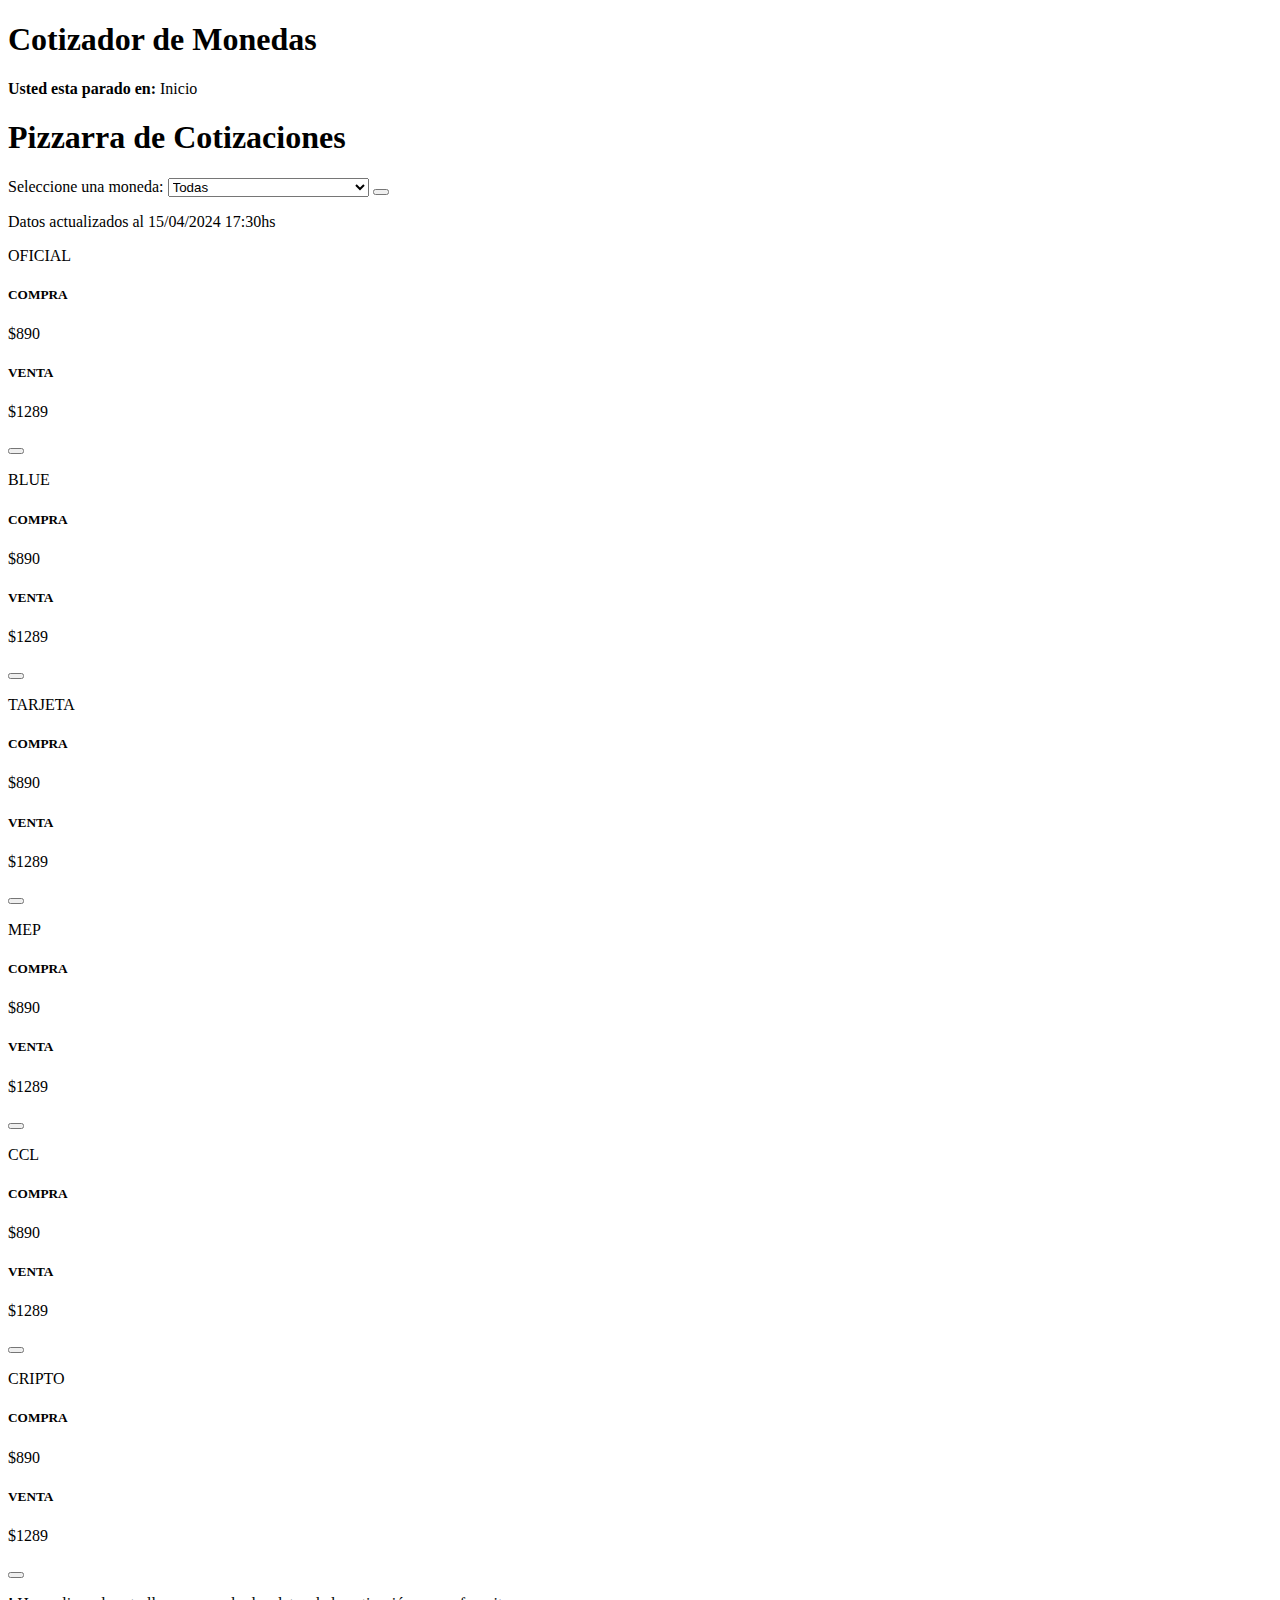
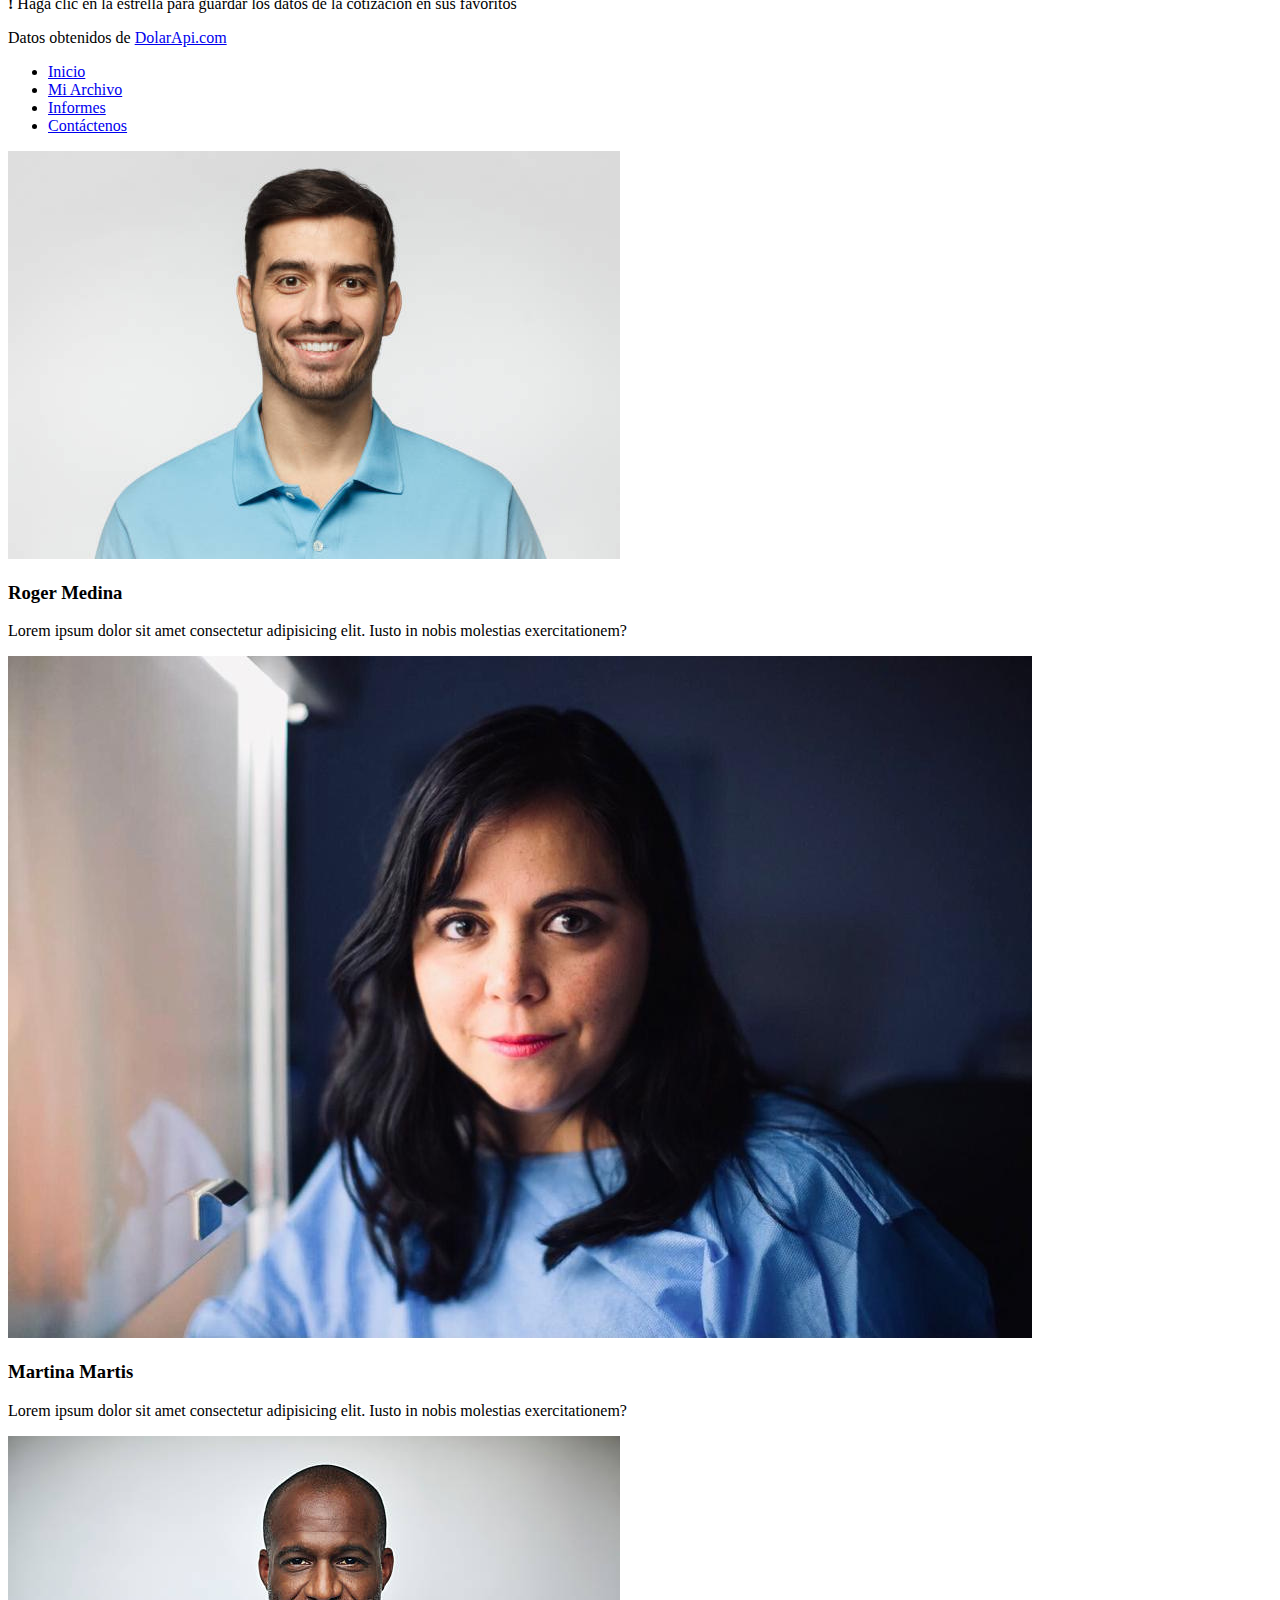
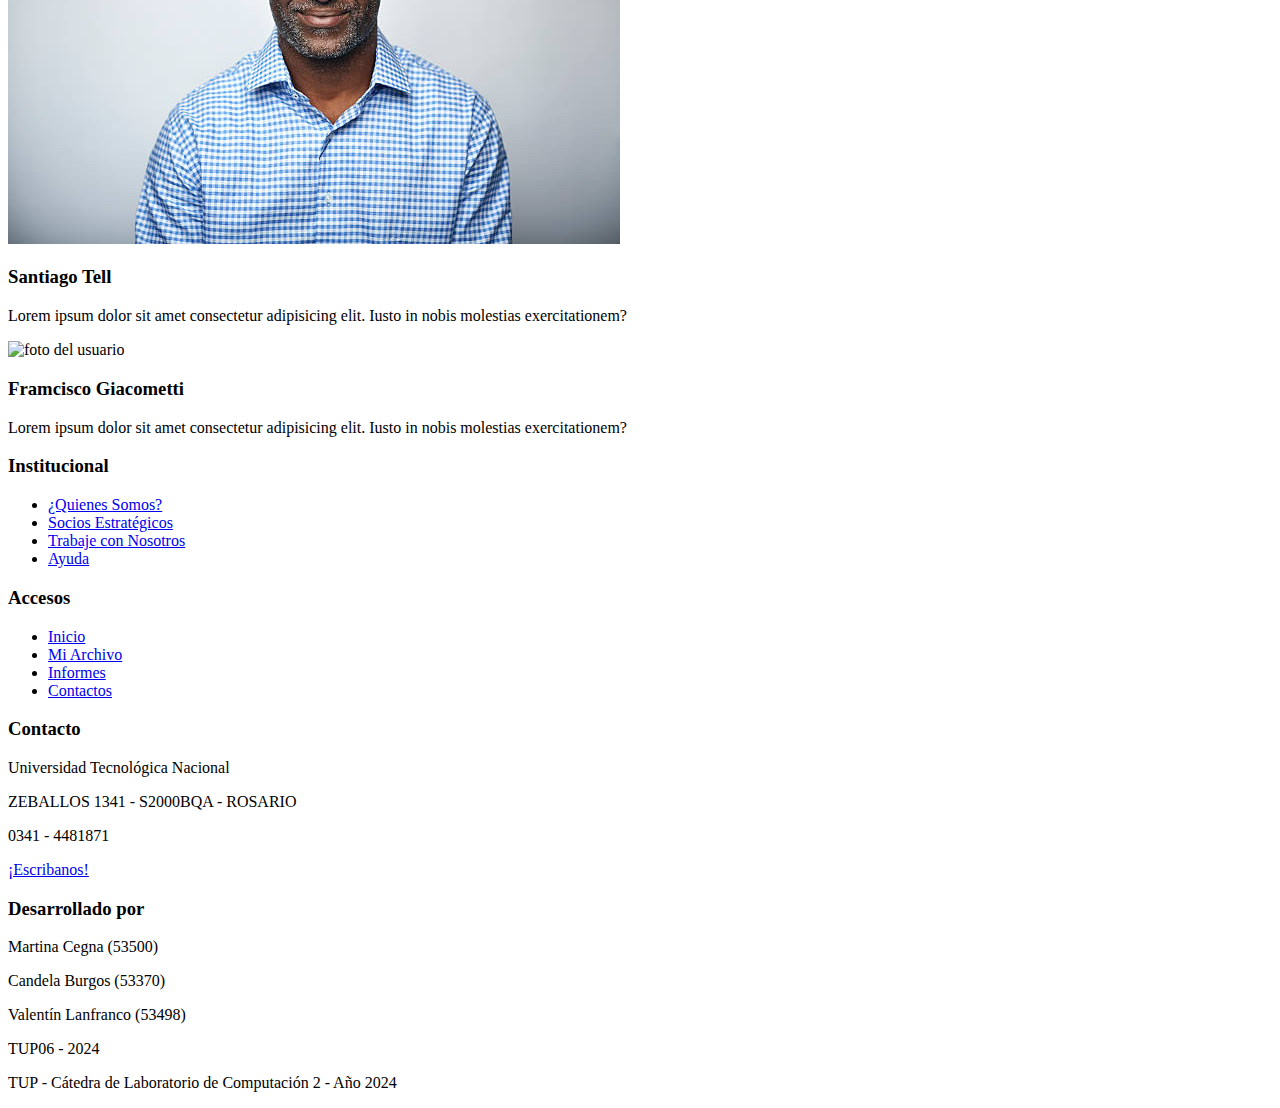
==== index.html @ 808445be "Agregue archivos css para cada pagina" ====
<!DOCTYPE html>
<html lang="es">
  <head>
    <meta charset="UTF-8" />
    <meta name="viewport" content="width=device-width, initial-scale=1.0" />
    <title>Cotizador</title>
    <link rel="icon" href="img/favicon.ico" />
    <link rel="stylesheet" href="css/common.css" />
    <link rel="stylesheet" href="css/pizarra.css" />
    <link
      rel="stylesheet"
      href="https://cdnjs.cloudflare.com/ajax/libs/font-awesome/6.5.2/css/all.min.css"
      integrity="sha512-SnH5WK+bZxgPHs44uWIX+LLJAJ9/2PkPKZ5QiAj6Ta86w+fsb2TkcmfRyVX3pBnMFcV7oQPJkl9QevSCWr3W6A=="
      crossorigin="anonymous"
      referrerpolicy="no-referrer"
    />
  </head>

  <body>
    <header>
      <h1><i class="fa-solid fa-coins"></i>Cotizador de Monedas</h1>
    </header>
    <section class="migas_de_pan">
      <p><b>Usted esta parado en:</b> Inicio</p>
    </section>
    <div class="contenedor">
      <main>
        <div class="pizzarra">
          <h1>Pizzarra de Cotizaciones</h1>
          <form class="selector">
            <label for="selecMoneda">Seleccione una moneda:</label>
            <select name="selecMoneda" id="selecMoneda">
              <option value="todas">Todas</option>
              <option value="dolarOficial">Dólar Oficial</option>
              <option value="dolarBlue">Dólar Blue</option>
              <option value="dolarMEP">Dólar Bolsa(MEP)</option>
              <option value="dolarCCL">Dólar Contado con Liqui(CCL)</option>
              <option value="dolarTarjeta">Dólar Tarjeta</option>
              <option value="dolarMayorista">Dólar Mayorista</option>
              <option value="dolarCripto">Dólar Cripto</option>
              <option value="euro">Euro</option>
              <option value="realBrasil">Real Brasileño</option>
              <option value="pesoChileno">Peso Chileno</option>
              <option value="pesoUruguayo">Peso Uruguayo</option>
            </select>
            <button type="button" class="filtrar">
              <i class="fa-solid fa-filter"></i>
            </button>
          </form>
          <div class="datosActualizados">
            <p>Datos actualizados al 15/04/2024 17:30hs</p>
          </div>
          <div class="cotizaciones">
            <div class="cotizacion">
              <div class="moneda">
                <p>OFICIAL</p>
                <div class="compraventa">
                  <div class="compra">
                    <h5>COMPRA</h5>
                    <p>$890</p>
                  </div>
                  <div class="venta">
                    <h5>VENTA</h5>
                    <p>$1289</p>
                  </div>
                </div>
              </div>
              <button type="button" class="botonFavorito">
                <i class="fa-solid fa-star pintada"></i>
              </button>
            </div>
            <div class="cotizacion">
              <div class="moneda">
                <p>BLUE</p>
                <div class="compraventa">
                  <div class="compra">
                    <h5>COMPRA</h5>
                    <p>$890</p>
                  </div>
                  <div class="venta">
                    <h5>VENTA</h5>
                    <p>$1289</p>
                  </div>
                </div>
              </div>
              <button type="button" class="botonFavorito">
                <i class="fa-solid fa-star"></i>
              </button>
            </div>
            <div class="cotizacion">
              <div class="moneda">
                <p>TARJETA</p>
                <div class="compraventa">
                  <div class="compra">
                    <h5>COMPRA</h5>
                    <p>$890</p>
                  </div>
                  <div class="venta">
                    <h5>VENTA</h5>
                    <p>$1289</p>
                  </div>
                </div>
              </div>
              <button type="button" class="botonFavorito">
                <i class="fa-solid fa-star"></i>
              </button>
            </div>
            <div class="cotizacion">
              <div class="moneda">
                <p>MEP</p>
                <div class="compraventa">
                  <div class="compra">
                    <h5>COMPRA</h5>
                    <p>$890</p>
                  </div>
                  <div class="venta">
                    <h5>VENTA</h5>
                    <p>$1289</p>
                  </div>
                </div>
              </div>
              <button type="button" class="botonFavorito">
                <i class="fa-solid fa-star"></i>
              </button>
            </div>
            <div class="cotizacion">
              <div class="moneda">
                <p>CCL</p>
                <div class="compraventa">
                  <div class="compra">
                    <h5>COMPRA</h5>
                    <p>$890</p>
                  </div>
                  <div class="venta">
                    <h5>VENTA</h5>
                    <p>$1289</p>
                  </div>
                </div>
              </div>
              <button type="button" class="botonFavorito">
                <i class="fa-solid fa-star"></i>
              </button>
            </div>
            <div class="cotizacion">
              <div class="moneda">
                <p>CRIPTO</p>
                <div class="compraventa">
                  <div class="compra">
                    <h5>COMPRA</h5>
                    <p>$890</p>
                  </div>
                  <div class="venta">
                    <h5>VENTA</h5>
                    <p>$1289</p>
                  </div>
                </div>
              </div>
              <button type="button" class="botonFavorito">
                <i class="fa-solid fa-star pintada"></i>
              </button>
            </div>
          </div>
          <p class="recordatorio">
            <strong>! </strong>Haga clic en la estrella para guardar los datos
            de la cotización en sus favoritos
          </p>
          <div class="bibliografia">
            <p>Datos obtenidos de <a href="api">DolarApi.com</a></p>
          </div>
        </div>
      </main>
      <section class="side-bar">
        <div class="side-bar-links">
          <ul>
            <li>
              <a href="/index.html"><i class="fa-solid fa-house"></i>Inicio</a>
            </li>
            <li>
              <a href="/miarchivo.html"
                ><i class="fa-solid fa-folder"></i>Mi Archivo</a
              >
            </li>
            <li>
              <a href="/informes.html"
                ><i class="fa-solid fa-file"></i>Informes</a
              >
            </li>
            <li>
              <a href="/contacto.html"
                ><i class="fa-solid fa-address-book"></i>Contáctenos</a
              >
            </li>
          </ul>
        </div>

        <div class="comentarios">
          <div class="comentario">
            <img
              src="/img/user1.jpg"
              alt="foto del usuario"
              class="user-icon"
            />
            <div class="texto">
              <h3>Roger Medina</h3>
              <p>
                Lorem ipsum dolor sit amet consectetur adipisicing elit. Iusto
                in nobis molestias exercitationem?
              </p>
            </div>
          </div>
          <div class="comentario">
            <img
              src="/img/user2.jpg"
              alt="foto del usuario"
              class="user-icon"
            />
            <div class="texto">
              <h3>Martina Martis</h3>
              <p>
                Lorem ipsum dolor sit amet consectetur adipisicing elit. Iusto
                in nobis molestias exercitationem?
              </p>
            </div>
          </div>
          <div class="comentario">
            <img
              src="/img/user3.jpg"
              alt="foto del usuario"
              class="user-icon"
            />
            <div class="texto">
              <h3>Santiago Tell</h3>
              <p>
                Lorem ipsum dolor sit amet consectetur adipisicing elit. Iusto
                in nobis molestias exercitationem?
              </p>
            </div>
          </div>
          <div class="comentario">
            <img
              src="/img/user4.jpg"
              alt="foto del usuario"
              class="user-icon"
            />
            <div class="texto">
              <h3>Framcisco Giacometti</h3>
              <p>
                Lorem ipsum dolor sit amet consectetur adipisicing elit. Iusto
                in nobis molestias exercitationem?
              </p>
            </div>
          </div>
        </div>
      </section>
    </div>
    <footer>
      <section class="institucional">
        <div>
          <h3>Institucional</h3>
          <ul>
            <li><a class="footer-link" href="#">¿Quienes Somos?</a></li>
            <li><a class="footer-link" href="#">Socios Estratégicos</a></li>
            <li><a class="footer-link" href="#">Trabaje con Nosotros</a></li>
            <li><a class="footer-link" href="#">Ayuda</a></li>
          </ul>
        </div>
      </section>
      <section class="accesos">
        <div>
          <h3>Accesos</h3>
          <ul>
            <li><a class="footer-link" href="#">Inicio</a></li>
            <li><a class="footer-link" href="#">Mi Archivo</a></li>
            <li><a class="footer-link" href="#">Informes</a></li>
            <li><a class="footer-link" href="#">Contactos</a></li>
          </ul>
        </div>
      </section>
      <section class="contacto">
        <div>
          <h3>Contacto</h3>
          <p>Universidad Tecnológica Nacional</p>
          <p>ZEBALLOS 1341 - S2000BQA - ROSARIO</p>
          <p>0341 - 4481871</p>
          <a href="#" class="link-contacto">¡Escribanos!</a>
        </div>
      </section>
      <section class="desarrollado">
        <div>
          <h3>Desarrollado por</h3>
          <p>Martina Cegna (53500)</p>
          <p>Candela Burgos (53370)</p>
          <p>Valentín Lanfranco (53498)</p>
          <p>TUP06 - 2024</p>
        </div>
      </section>
      <p class="tup">
        TUP - Cátedra de Laboratorio de Computación 2 - Año 2024
      </p>
    </footer>
  </body>
</html>
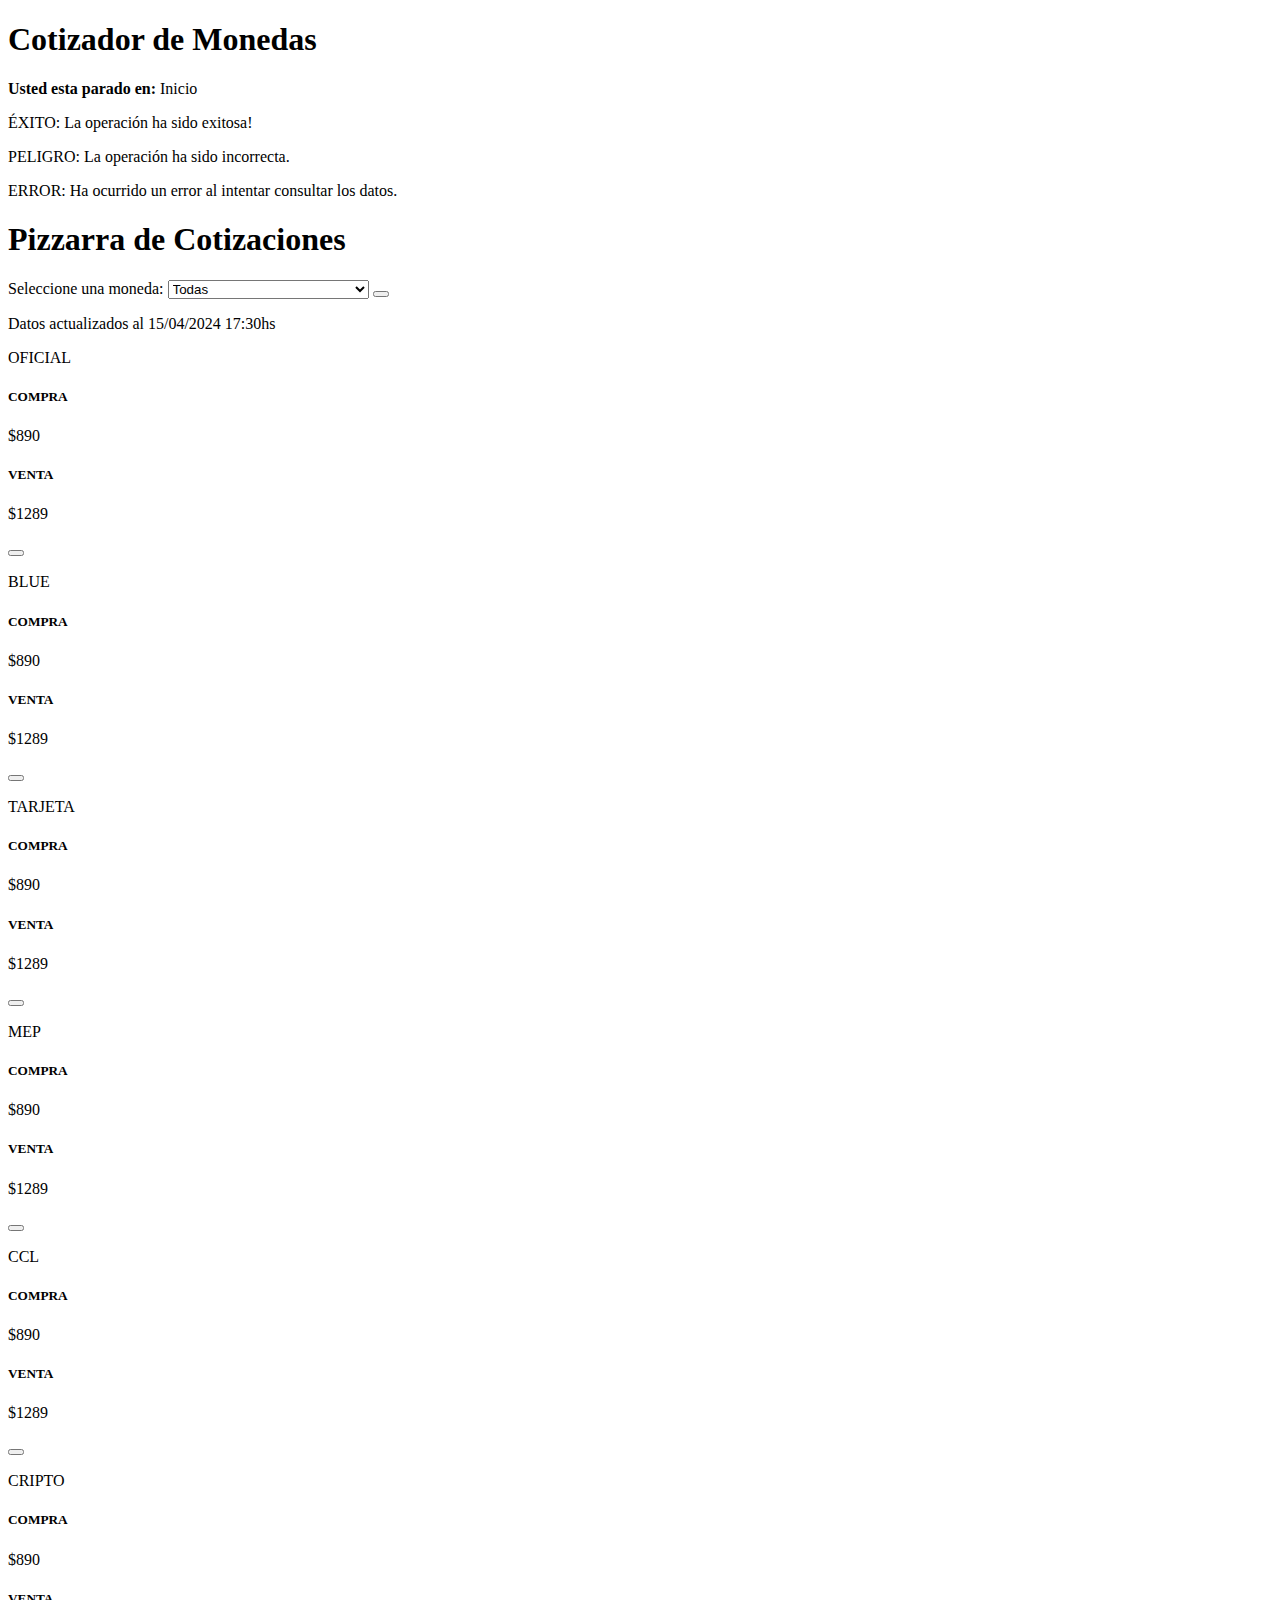
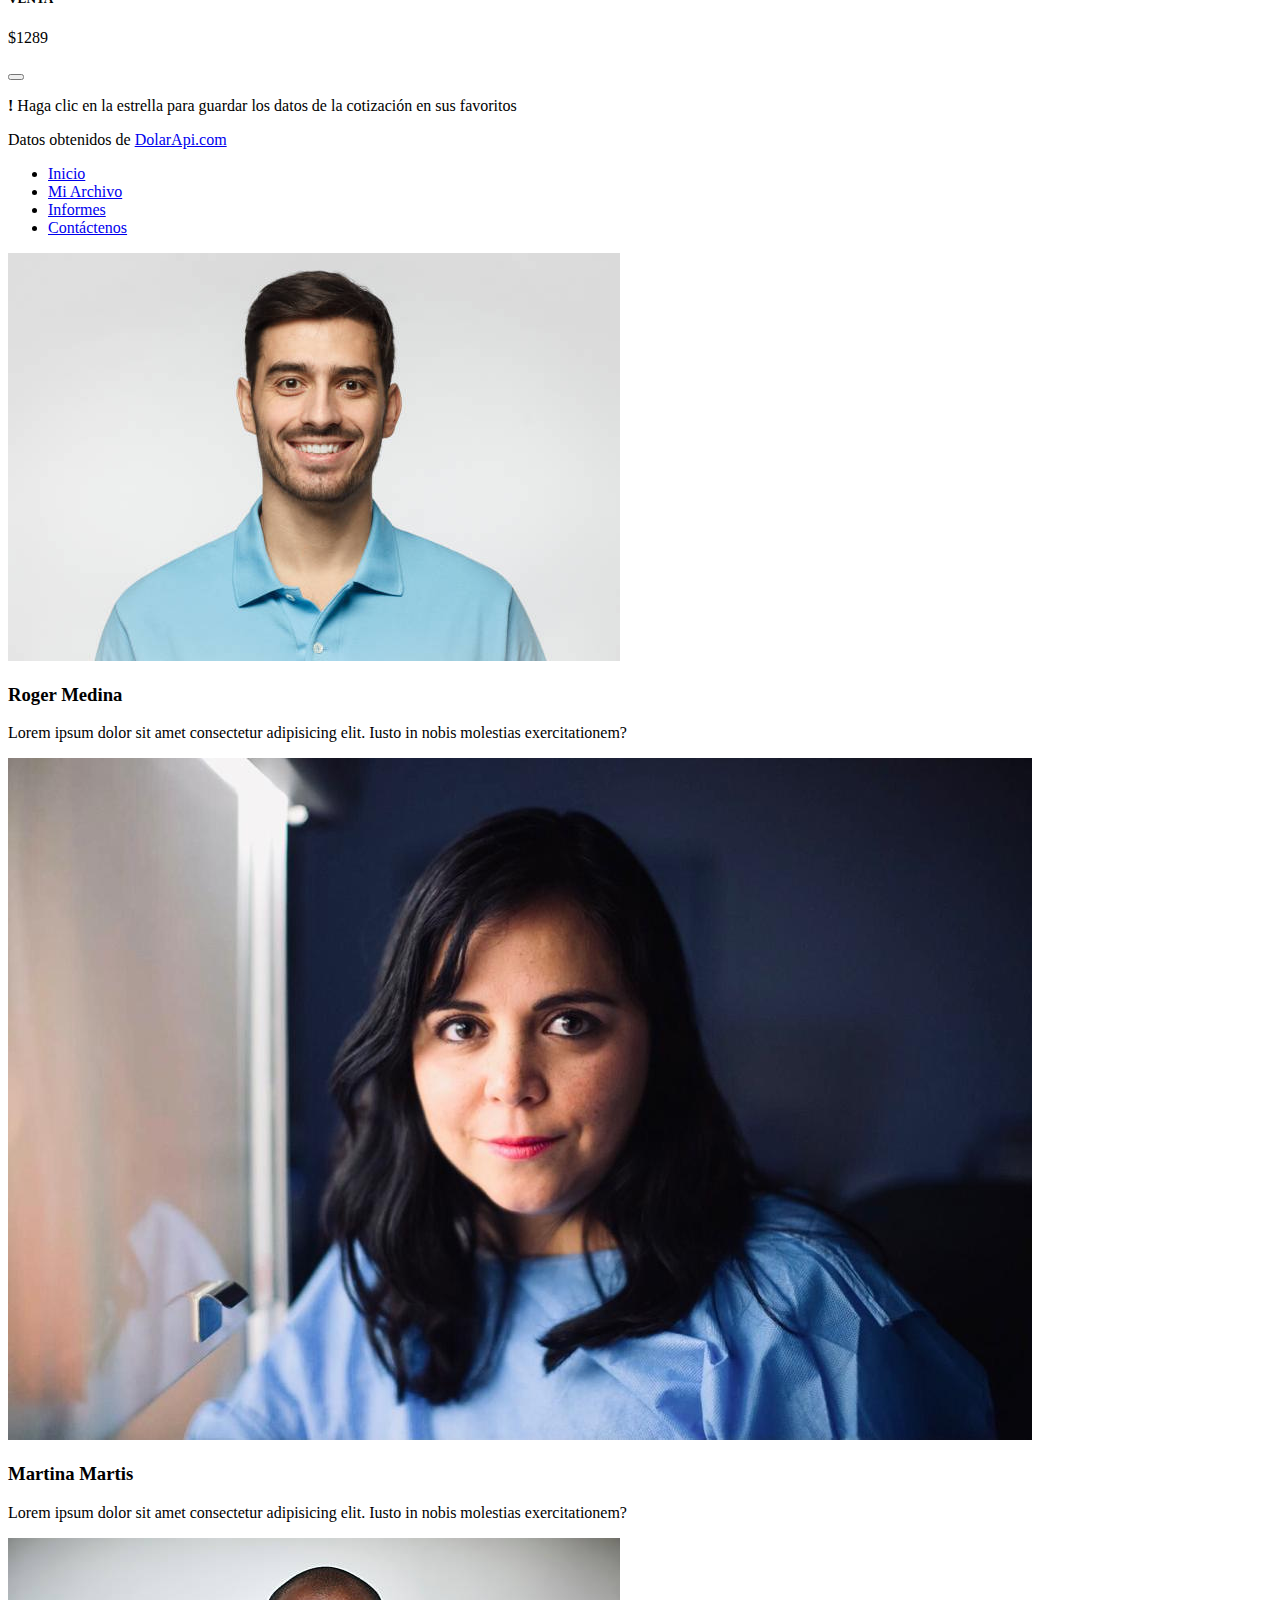
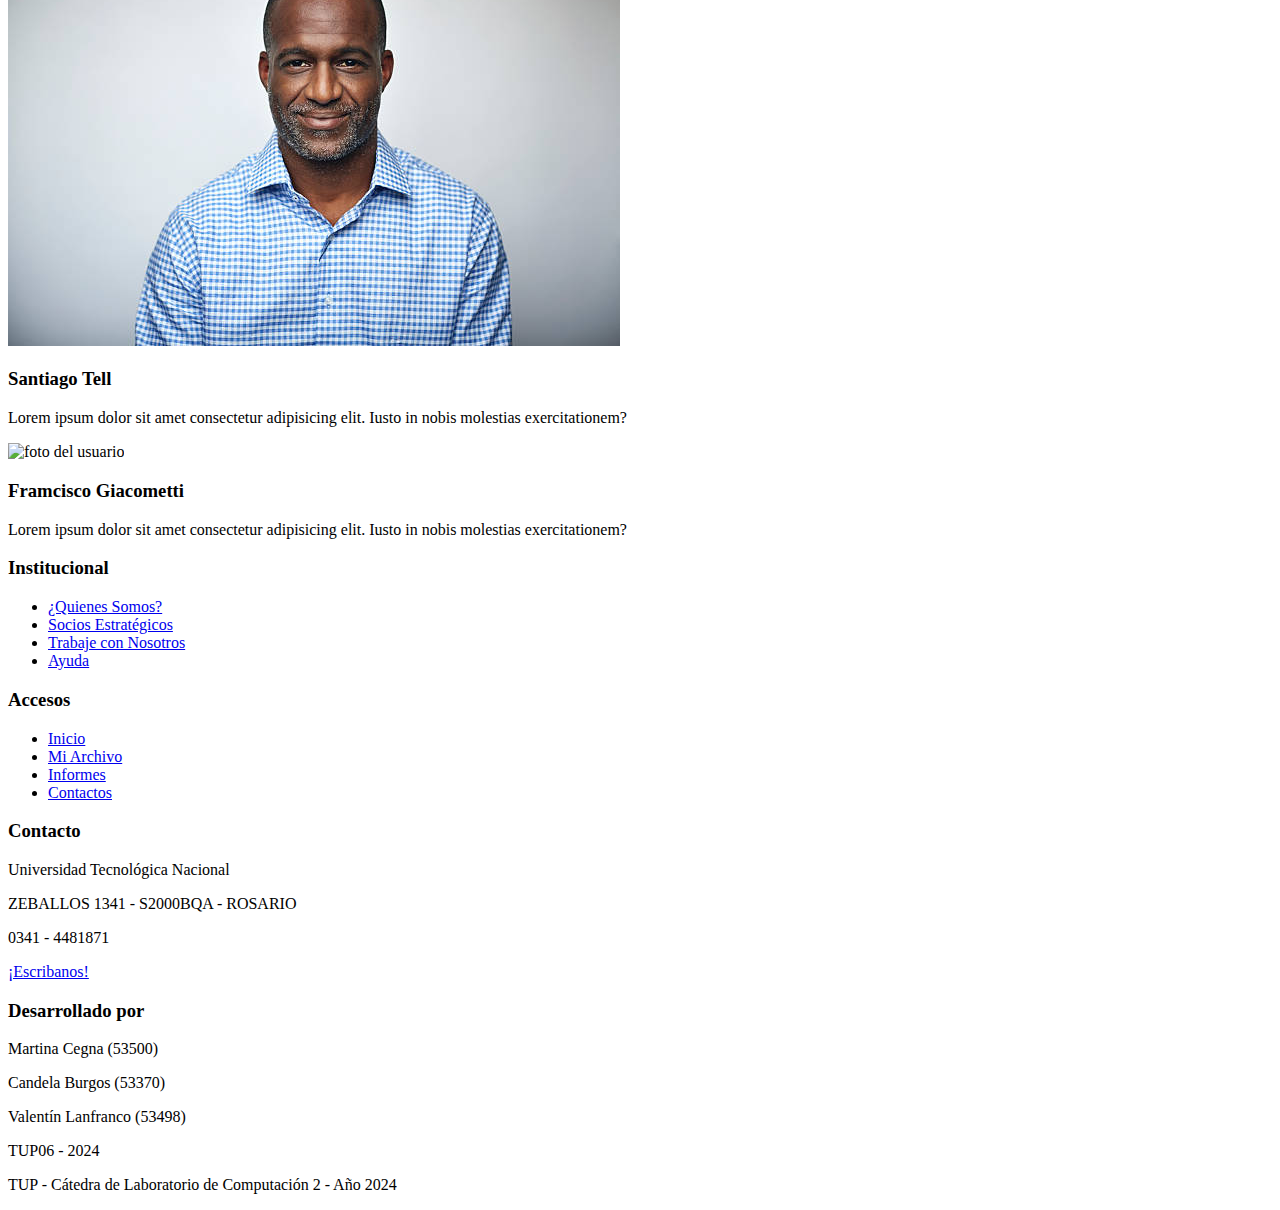
==== commit 65162003: "Agregamos las alertas a cada pagina ya con sus estilos" ====
--- a/index.html
+++ b/index.html
@@ -25,6 +25,30 @@
     </section>
     <div class="contenedor">
       <main>
+        <div class="flexPizarra">
+          <!-- Alertas -->
+
+          <div class="contenedorSuccess">
+            <div class="cajaSuccess">
+              <p>ÉXITO: La operación ha sido exitosa!</p>
+            </div>
+          </div>
+
+          <div class="contenedorWarning">
+            <div class="cajaWarning">
+              <p>PELIGRO: La operación ha sido incorrecta.</p>
+            </div>
+          </div>
+
+          <div class="contenedorError">
+            <div class="cajaError">
+              <p>
+                ERROR: Ha ocurrido un error al intentar consultar los datos.
+              </p>
+            </div>
+          </div>
+
+          <!-- Alertas -->
         <div class="pizzarra">
           <h1>Pizzarra de Cotizaciones</h1>
           <form class="selector">
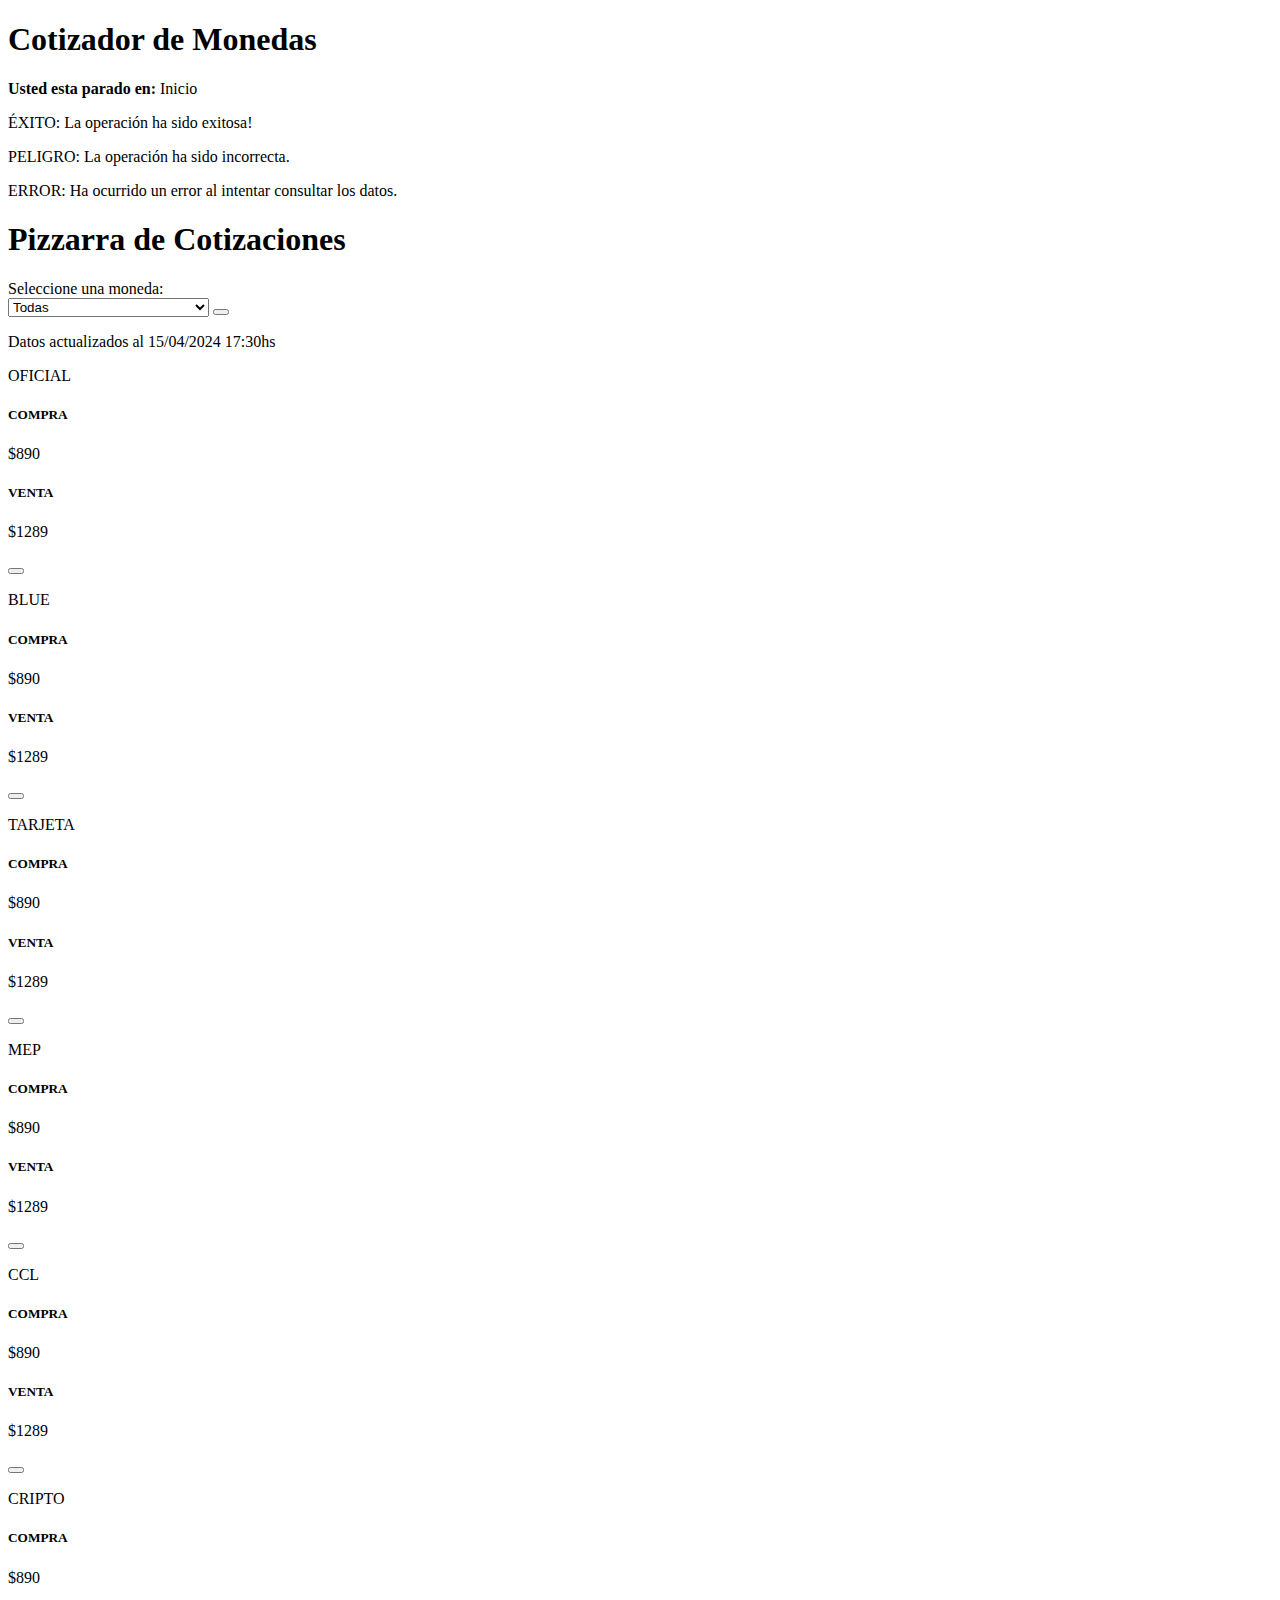
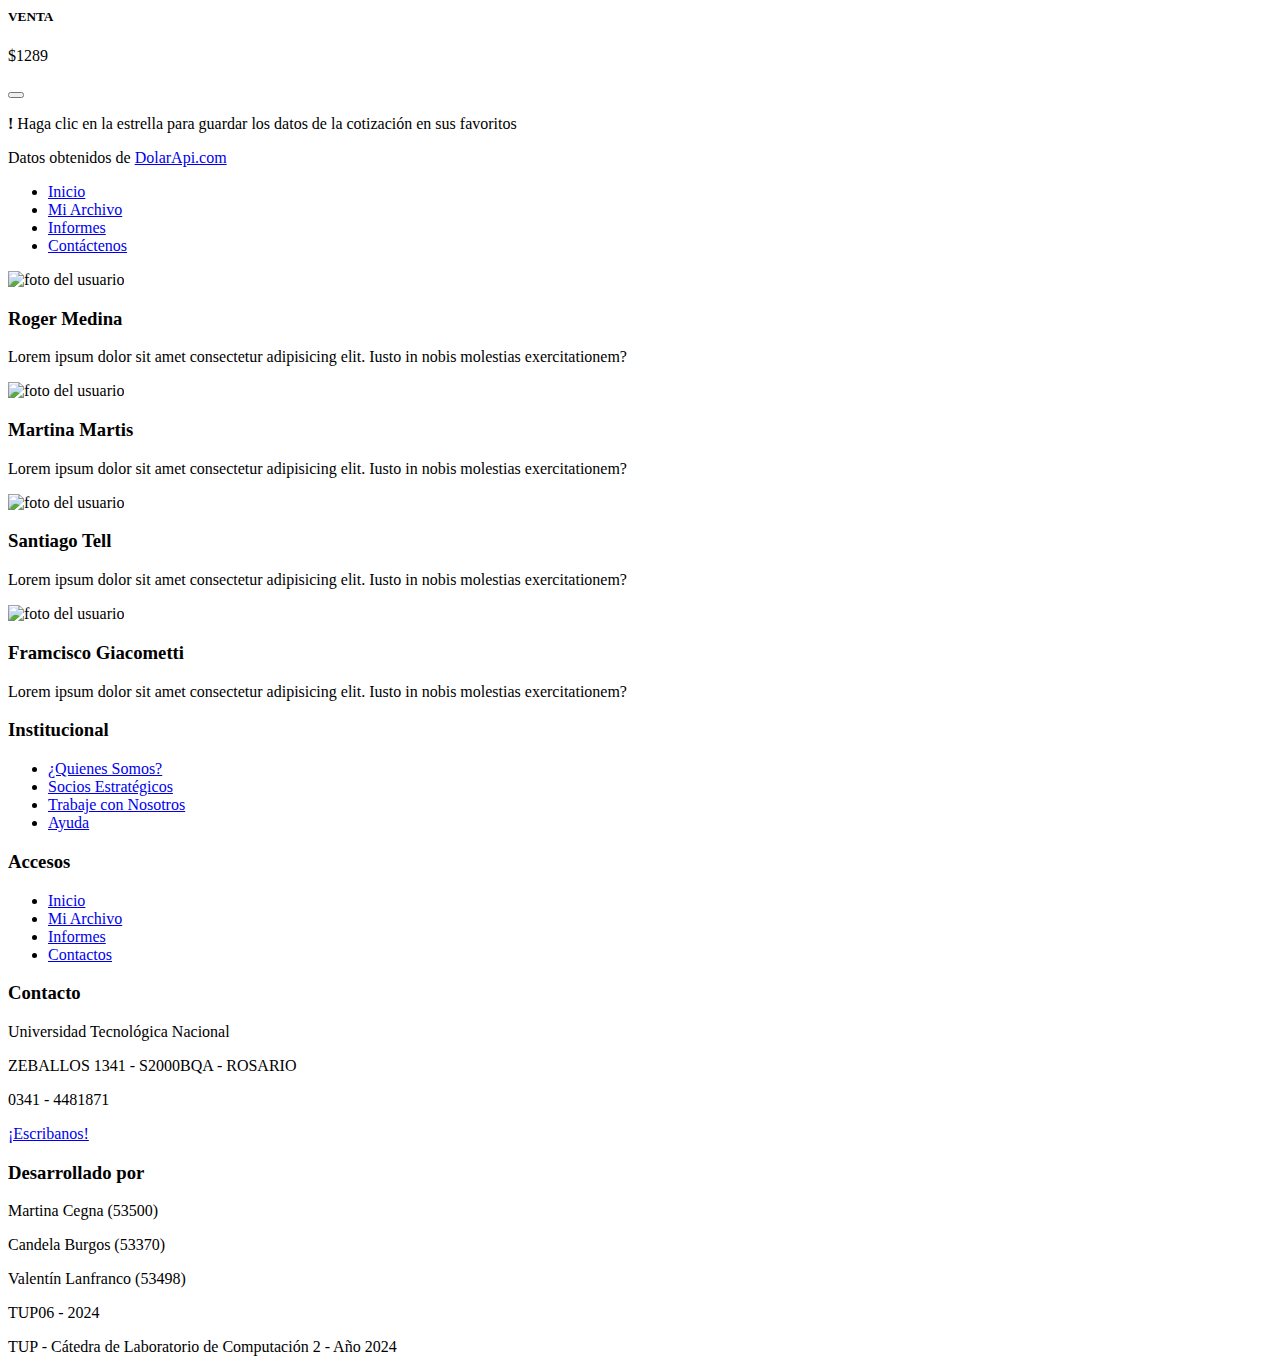
==== commit a9a0e066: "Terminamos de hacer el media query de todas las paginas" ====
--- a/index.html
+++ b/index.html
@@ -1,76 +1,76 @@
 <!DOCTYPE html>
 <html lang="es">
-  <head>
-    <meta charset="UTF-8" />
-    <meta name="viewport" content="width=device-width, initial-scale=1.0" />
-    <title>Cotizador</title>
-    <link rel="icon" href="img/favicon.ico" />
-    <link rel="stylesheet" href="css/common.css" />
-    <link rel="stylesheet" href="css/pizarra.css" />
-    <link
-      rel="stylesheet"
-      href="https://cdnjs.cloudflare.com/ajax/libs/font-awesome/6.5.2/css/all.min.css"
-      integrity="sha512-SnH5WK+bZxgPHs44uWIX+LLJAJ9/2PkPKZ5QiAj6Ta86w+fsb2TkcmfRyVX3pBnMFcV7oQPJkl9QevSCWr3W6A=="
-      crossorigin="anonymous"
-      referrerpolicy="no-referrer"
-    />
-  </head>
-
-  <body>
-    <header>
-      <h1><i class="fa-solid fa-coins"></i>Cotizador de Monedas</h1>
-    </header>
-    <section class="migas_de_pan">
-      <p><b>Usted esta parado en:</b> Inicio</p>
-    </section>
-    <div class="contenedor">
-      <main>
-        <div class="flexPizarra">
-          <!-- Alertas -->
-
-          <div class="contenedorSuccess">
-            <div class="cajaSuccess">
-              <p>ÉXITO: La operación ha sido exitosa!</p>
-            </div>
-          </div>
-
-          <div class="contenedorWarning">
-            <div class="cajaWarning">
-              <p>PELIGRO: La operación ha sido incorrecta.</p>
-            </div>
-          </div>
-
-          <div class="contenedorError">
-            <div class="cajaError">
-              <p>
-                ERROR: Ha ocurrido un error al intentar consultar los datos.
-              </p>
-            </div>
-          </div>
-
-          <!-- Alertas -->
+
+<head>
+  <meta charset="UTF-8" />
+  <meta name="viewport" content="width=device-width, initial-scale=1.0" />
+  <title>Cotizador</title>
+  <link rel="icon" href="img/favicon.ico" />
+  <link rel="stylesheet" href="css/common.css" />
+  <link rel="stylesheet" href="css/pizarra.css" />
+  <link rel="stylesheet" href="https://cdnjs.cloudflare.com/ajax/libs/font-awesome/6.5.2/css/all.min.css"
+    integrity="sha512-SnH5WK+bZxgPHs44uWIX+LLJAJ9/2PkPKZ5QiAj6Ta86w+fsb2TkcmfRyVX3pBnMFcV7oQPJkl9QevSCWr3W6A=="
+    crossorigin="anonymous" referrerpolicy="no-referrer" />
+</head>
+
+<body>
+  <header>
+    <h1><i class="fa-solid fa-coins"></i>Cotizador de Monedas</h1>
+  </header>
+  <section class="migas_de_pan">
+    <p><b>Usted esta parado en:</b> Inicio</p>
+  </section>
+  <div class="contenedor">
+    <main>
+      <div class="flexPizarra">
+        <!-- Alertas -->
+
+        <div class="contenedorSuccess">
+          <div class="cajaSuccess">
+            <p>ÉXITO: La operación ha sido exitosa!</p>
+          </div>
+        </div>
+
+        <div class="contenedorWarning">
+          <div class="cajaWarning">
+            <p>PELIGRO: La operación ha sido incorrecta.</p>
+          </div>
+        </div>
+
+        <div class="contenedorError">
+          <div class="cajaError">
+            <p>
+              ERROR: Ha ocurrido un error al intentar consultar los datos.
+            </p>
+          </div>
+        </div>
+
+        <!-- Alertas -->
         <div class="pizzarra">
           <h1>Pizzarra de Cotizaciones</h1>
           <form class="selector">
             <label for="selecMoneda">Seleccione una moneda:</label>
-            <select name="selecMoneda" id="selecMoneda">
-              <option value="todas">Todas</option>
-              <option value="dolarOficial">Dólar Oficial</option>
-              <option value="dolarBlue">Dólar Blue</option>
-              <option value="dolarMEP">Dólar Bolsa(MEP)</option>
-              <option value="dolarCCL">Dólar Contado con Liqui(CCL)</option>
-              <option value="dolarTarjeta">Dólar Tarjeta</option>
-              <option value="dolarMayorista">Dólar Mayorista</option>
-              <option value="dolarCripto">Dólar Cripto</option>
-              <option value="euro">Euro</option>
-              <option value="realBrasil">Real Brasileño</option>
-              <option value="pesoChileno">Peso Chileno</option>
-              <option value="pesoUruguayo">Peso Uruguayo</option>
-            </select>
-            <button type="button" class="filtrar">
-              <i class="fa-solid fa-filter"></i>
-            </button>
+            <div class="contenedorSelectBtn">
+              <select name="selecMoneda" id="selecMoneda">
+                <option value="todas">Todas</option>
+                <option value="dolarOficial">Dólar Oficial</option>
+                <option value="dolarBlue">Dólar Blue</option>
+                <option value="dolarMEP">Dólar Bolsa(MEP)</option>
+                <option value="dolarCCL">Dólar Contado con Liqui(CCL)</option>
+                <option value="dolarTarjeta">Dólar Tarjeta</option>
+                <option value="dolarMayorista">Dólar Mayorista</option>
+                <option value="dolarCripto">Dólar Cripto</option>
+                <option value="euro">Euro</option>
+                <option value="realBrasil">Real Brasileño</option>
+                <option value="pesoChileno">Peso Chileno</option>
+                <option value="pesoUruguayo">Peso Uruguayo</option>
+              </select>
+              <button type="button" class="filtrar">
+                <i class="fa-solid fa-filter"></i>
+              </button>
+            </div>
           </form>
+          
           <div class="datosActualizados">
             <p>Datos actualizados al 15/04/2024 17:30hs</p>
           </div>
@@ -192,135 +192,114 @@
             <p>Datos obtenidos de <a href="api">DolarApi.com</a></p>
           </div>
         </div>
-      </main>
-      <section class="side-bar">
-        <div class="side-bar-links">
-          <ul>
-            <li>
-              <a href="/index.html"><i class="fa-solid fa-house"></i>Inicio</a>
-            </li>
-            <li>
-              <a href="/miarchivo.html"
-                ><i class="fa-solid fa-folder"></i>Mi Archivo</a
-              >
-            </li>
-            <li>
-              <a href="/informes.html"
-                ><i class="fa-solid fa-file"></i>Informes</a
-              >
-            </li>
-            <li>
-              <a href="/contacto.html"
-                ><i class="fa-solid fa-address-book"></i>Contáctenos</a
-              >
-            </li>
-          </ul>
-        </div>
-
-        <div class="comentarios">
-          <div class="comentario">
-            <img
-              src="/img/user1.jpg"
-              alt="foto del usuario"
-              class="user-icon"
-            />
-            <div class="texto">
-              <h3>Roger Medina</h3>
-              <p>
-                Lorem ipsum dolor sit amet consectetur adipisicing elit. Iusto
-                in nobis molestias exercitationem?
-              </p>
-            </div>
-          </div>
-          <div class="comentario">
-            <img
-              src="/img/user2.jpg"
-              alt="foto del usuario"
-              class="user-icon"
-            />
-            <div class="texto">
-              <h3>Martina Martis</h3>
-              <p>
-                Lorem ipsum dolor sit amet consectetur adipisicing elit. Iusto
-                in nobis molestias exercitationem?
-              </p>
-            </div>
-          </div>
-          <div class="comentario">
-            <img
-              src="/img/user3.jpg"
-              alt="foto del usuario"
-              class="user-icon"
-            />
-            <div class="texto">
-              <h3>Santiago Tell</h3>
-              <p>
-                Lorem ipsum dolor sit amet consectetur adipisicing elit. Iusto
-                in nobis molestias exercitationem?
-              </p>
-            </div>
-          </div>
-          <div class="comentario">
-            <img
-              src="/img/user4.jpg"
-              alt="foto del usuario"
-              class="user-icon"
-            />
-            <div class="texto">
-              <h3>Framcisco Giacometti</h3>
-              <p>
-                Lorem ipsum dolor sit amet consectetur adipisicing elit. Iusto
-                in nobis molestias exercitationem?
-              </p>
-            </div>
-          </div>
-        </div>
-      </section>
-    </div>
-    <footer>
-      <section class="institucional">
-        <div>
-          <h3>Institucional</h3>
-          <ul>
-            <li><a class="footer-link" href="#">¿Quienes Somos?</a></li>
-            <li><a class="footer-link" href="#">Socios Estratégicos</a></li>
-            <li><a class="footer-link" href="#">Trabaje con Nosotros</a></li>
-            <li><a class="footer-link" href="#">Ayuda</a></li>
-          </ul>
-        </div>
-      </section>
-      <section class="accesos">
-        <div>
-          <h3>Accesos</h3>
-          <ul>
-            <li><a class="footer-link" href="#">Inicio</a></li>
-            <li><a class="footer-link" href="#">Mi Archivo</a></li>
-            <li><a class="footer-link" href="#">Informes</a></li>
-            <li><a class="footer-link" href="#">Contactos</a></li>
-          </ul>
-        </div>
-      </section>
-      <section class="contacto">
-        <div>
-          <h3>Contacto</h3>
-          <p>Universidad Tecnológica Nacional</p>
-          <p>ZEBALLOS 1341 - S2000BQA - ROSARIO</p>
-          <p>0341 - 4481871</p>
-          <a href="#" class="link-contacto">¡Escribanos!</a>
-        </div>
-      </section>
-      <section class="desarrollado">
-        <div>
-          <h3>Desarrollado por</h3>
-          <p>Martina Cegna (53500)</p>
-          <p>Candela Burgos (53370)</p>
-          <p>Valentín Lanfranco (53498)</p>
-          <p>TUP06 - 2024</p>
-        </div>
-      </section>
-      <p class="tup">
-        TUP - Cátedra de Laboratorio de Computación 2 - Año 2024
-      </p>
-    </footer>
-  </body>
+    </main>
+    <section class="side-bar">
+      <div class="side-bar-links">
+        <ul>
+          <li>
+            <a href="/tup-lc2-cotizador-app/index.html"><i class="fa-solid fa-house"></i>Inicio</a>
+          </li>
+          <li>
+            <a href="/tup-lc2-cotizador-app/miarchivo.html"><i class="fa-solid fa-folder"></i>Mi Archivo</a>
+          </li>
+          <li>
+            <a href="/tup-lc2-cotizador-app/informes.html"><i class="fa-solid fa-file"></i>Informes</a>
+          </li>
+          <li>
+            <a href="/tup-lc2-cotizador-app/contacto.html"><i class="fa-solid fa-address-book"></i>Contáctenos</a>
+          </li>
+        </ul>
+      </div>
+
+      <div class="comentarios">
+        <div class="comentario">
+          <img src="/tup-lc2-cotizador-app/img/user1.jpg" alt="foto del usuario" class="user-icon" />
+          <div class="texto">
+            <h3>Roger Medina</h3>
+            <p>
+              Lorem ipsum dolor sit amet consectetur adipisicing elit. Iusto
+              in nobis molestias exercitationem?
+            </p>
+          </div>
+        </div>
+        <div class="comentario">
+          <img src="/tup-lc2-cotizador-app/img/user2.jpg" alt="foto del usuario" class="user-icon" />
+          <div class="texto">
+            <h3>Martina Martis</h3>
+            <p>
+              Lorem ipsum dolor sit amet consectetur adipisicing elit. Iusto
+              in nobis molestias exercitationem?
+            </p>
+          </div>
+        </div>
+        <div class="comentario">
+          <img src="/tup-lc2-cotizador-app/img/user3.jpg" alt="foto del usuario" class="user-icon" />
+          <div class="texto">
+            <h3>Santiago Tell</h3>
+            <p>
+              Lorem ipsum dolor sit amet consectetur adipisicing elit. Iusto
+              in nobis molestias exercitationem?
+            </p>
+          </div>
+        </div>
+        <div class="comentario">
+          <img src="/tup-lc2-cotizador-app/img/user4.jpg" alt="foto del usuario" class="user-icon" />
+          <div class="texto">
+            <h3>Framcisco Giacometti</h3>
+            <p>
+              Lorem ipsum dolor sit amet consectetur adipisicing elit. Iusto
+              in nobis molestias exercitationem?
+            </p>
+          </div>
+        </div>
+      </div>
+    </section>
+  </div>
+  <footer>
+    <section class="institucional">
+      <div>
+        <h3>Institucional</h3>
+        <ul>
+          <li><a class="footer-link" href="#">¿Quienes Somos?</a></li>
+          <li><a class="footer-link" href="#">Socios Estratégicos</a></li>
+          <li><a class="footer-link" href="#">Trabaje con Nosotros</a></li>
+          <li><a class="footer-link" href="#">Ayuda</a></li>
+        </ul>
+      </div>
+    </section>
+    <section class="accesos">
+      <div>
+        <h3>Accesos</h3>
+        <ul>
+          <li><a class="footer-link" href="/tup-lc2-cotizador-app/index.html">Inicio</a></li>
+          <li><a class="footer-link" href="/tup-lc2-cotizador-app/miarchivo.html">Mi Archivo</a></li>
+          <li><a class="footer-link" href="/tup-lc2-cotizador-app/informes.html">Informes</a></li>
+          <li><a class="footer-link" href="/tup-lc2-cotizador-app/contacto.html">Contactos</a></li>
+        </ul>
+      </div>
+    </section>
+    <section class="contacto">
+      <div>
+        <h3>Contacto</h3>
+        <p>Universidad Tecnológica Nacional</p>
+        <p>ZEBALLOS 1341 - S2000BQA - ROSARIO</p>
+        <p>0341 - 4481871</p>
+        <a href="#" class="link-contacto">¡Escribanos!</a>
+      </div>
+    </section>
+    <section class="desarrollado">
+      <div>
+        <h3>Desarrollado por</h3>
+        <p>Martina Cegna (53500)</p>
+        <p>Candela Burgos (53370)</p>
+        <p>Valentín Lanfranco (53498)</p>
+        <p>TUP06 - 2024</p>
+      </div>
+    </section>
+    <p class="tup">
+      TUP - Cátedra de Laboratorio de Computación 2 - Año 2024
+    </p>
+  </footer>
+</body>
+
 </html>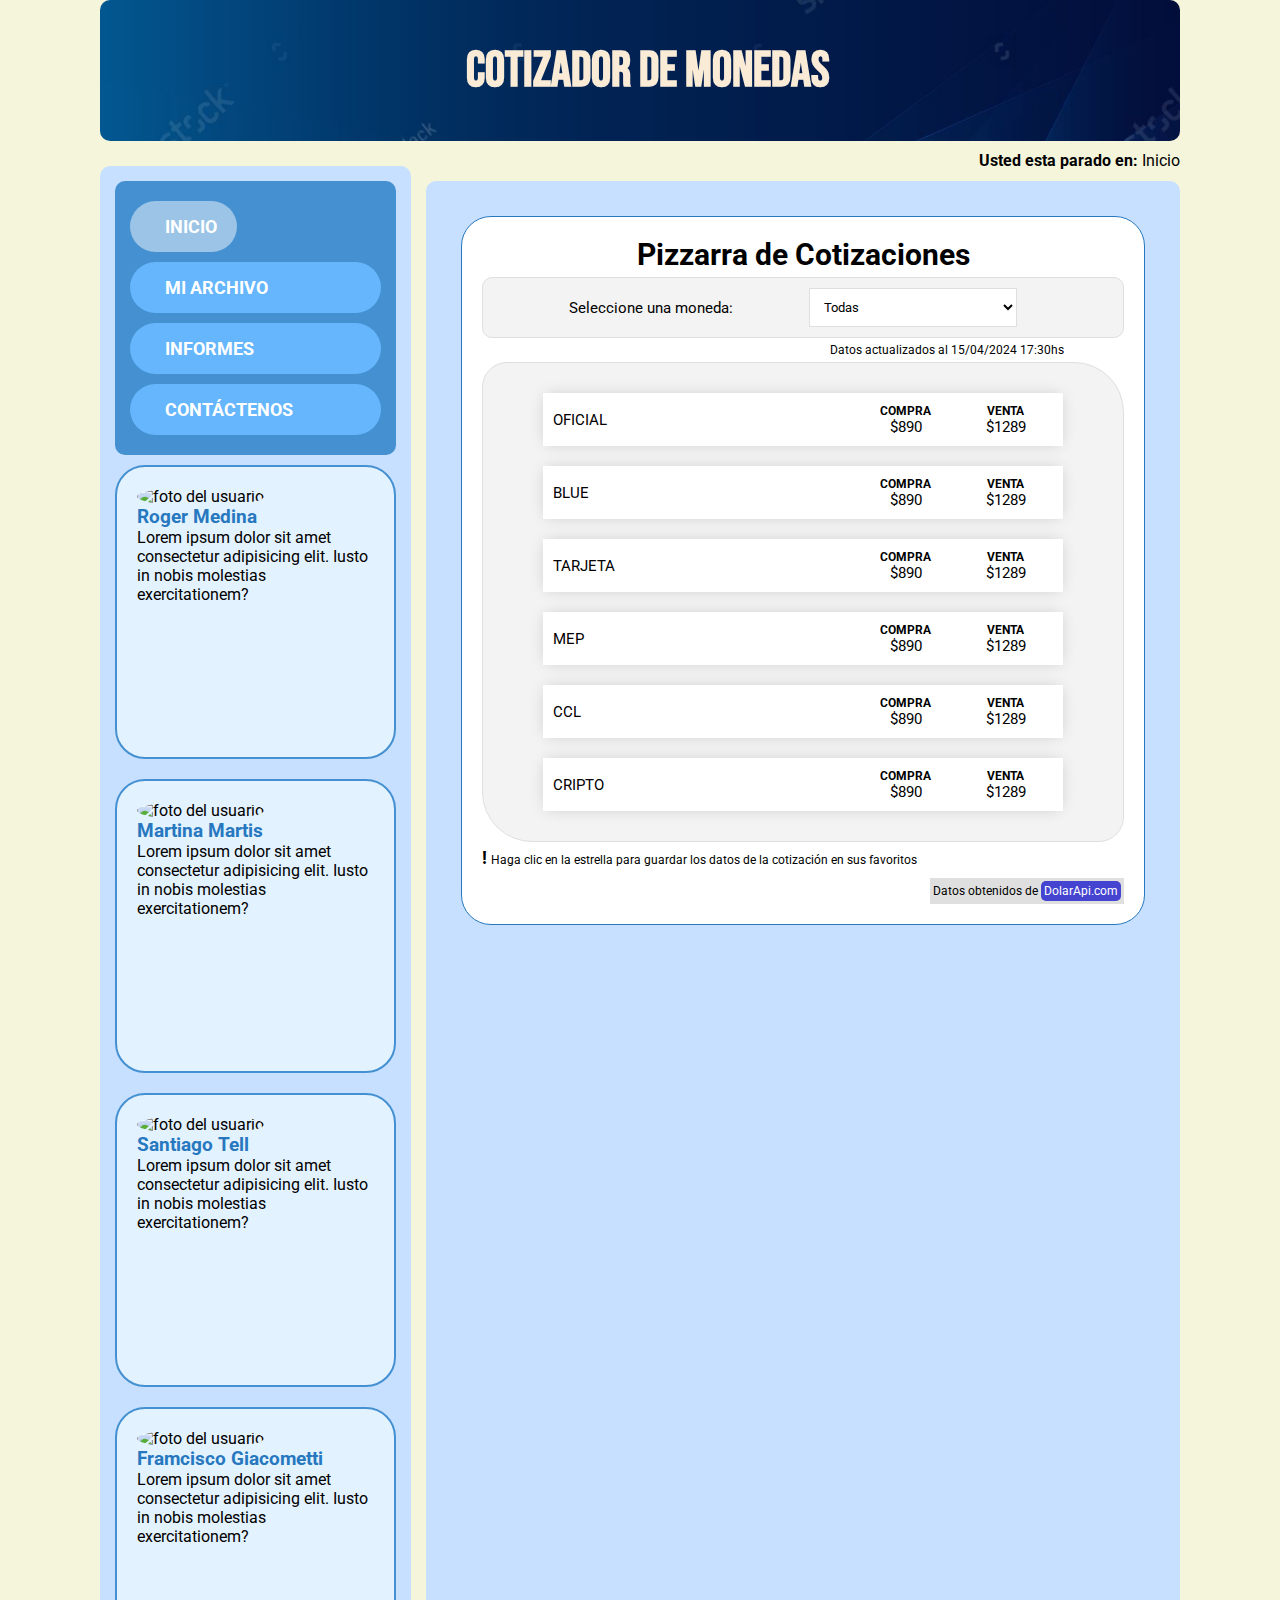
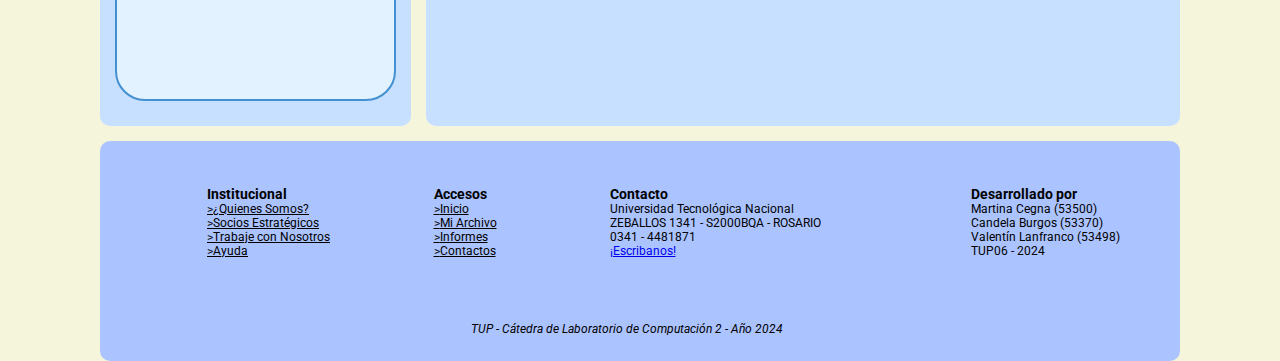
==== commit 8da28e11: "Terminamos de hacer la media query de todas las páginas." ====
--- a/index.html
+++ b/index.html
@@ -6,8 +6,8 @@
   <meta name="viewport" content="width=device-width, initial-scale=1.0" />
   <title>Cotizador</title>
   <link rel="icon" href="img/favicon.ico" />
-  <link rel="stylesheet" href="css/common.css" />
-  <link rel="stylesheet" href="css/pizarra.css" />
+  <link rel="stylesheet" href="CSS/common.css" />
+  <link rel="stylesheet" href="CSS/pizarra.css" />
   <link rel="stylesheet" href="https://cdnjs.cloudflare.com/ajax/libs/font-awesome/6.5.2/css/all.min.css"
     integrity="sha512-SnH5WK+bZxgPHs44uWIX+LLJAJ9/2PkPKZ5QiAj6Ta86w+fsb2TkcmfRyVX3pBnMFcV7oQPJkl9QevSCWr3W6A=="
     crossorigin="anonymous" referrerpolicy="no-referrer" />
--- a/CSS/common.css
+++ b/CSS/common.css
@@ -0,0 +1,469 @@
+@import url('https://fonts.googleapis.com/css2?family=Bebas+Neue&family=Kanit:ital,wght@0,100;0,200;0,300;0,400;0,500;0,600;0,700;0,800;0,900;1,100;1,200;1,300;1,400;1,500;1,600;1,700;1,800;1,900&family=Montserrat:wght@100;400;900&family=Roboto:ital,wght@0,100;0,300;0,400;0,500;0,700;0,900;1,100;1,300;1,400;1,500;1,700;1,900&family=Ubuntu:wght@300;400;500;700&display=swap');
+@import url('https://fonts.googleapis.com/css2?family=Bebas+Neue&family=Kanit:ital,wght@0,100;0,200;0,300;0,400;0,500;0,600;0,700;0,800;0,900;1,100;1,200;1,300;1,400;1,500;1,600;1,700;1,800;1,900&family=Montserrat:wght@100;400;900&family=Ubuntu:wght@300;400;500;700&display=swap');
+
+*{
+  margin: 0;
+  padding: 0;
+  font-family: 'Roboto', 'Times New Roman', Times, serif
+}
+
+html{
+  display: flex;
+  margin-left: 100px;
+  margin-right: 100px;
+  flex-direction: column;
+}
+
+body{
+  background-color: beige;
+}
+
+
+/*------------------HEADER-------------------*/
+
+header{
+  padding: 40px;
+  background-image: url(/img/imagenEncabezado.jpg);
+  background-repeat: no-repeat;
+  background-size: cover;
+  border-radius: 10px;
+}
+
+header h1{
+  color: antiquewhite;
+  text-align: center;
+  font-family: 'Bebas Neue','Times New Roman', Times, serif;
+  font-size: 50px;
+}
+
+.fa-coins{
+  font-size: 50px;
+  padding-right: 15px;
+  color: #ffd83c;
+}
+
+div.contenedor{
+  display: flex;
+  min-height: 65.3vh;
+}
+
+
+
+/*-----------------SIDE BAR----------------*/
+.side-bar {
+  display: flex;
+  justify-content: space-between;
+  flex-direction: column;
+  background-color: #c7e0ff;
+  width: 80px;
+  padding: 15px;
+  margin: 0px 0 15px 0;
+  border-radius: 10px;
+  flex-grow: 1;
+  }
+  
+.side-bar-links {
+  display: flex;
+  justify-content: center;
+  align-items: flex-start;
+  border-radius: 10px;
+  background-color: #4490d1;
+  height: auto;
+  padding: 10px;
+}
+  
+.side-bar-links ul {
+  width: 100%;
+}
+  
+.side-bar-links ul li {
+  margin: 10px 5px;
+  padding: 5px 10px;
+  background-color: #65b6fc;
+  border-radius: 50px;
+  text-transform: uppercase;
+  text-align: center;
+  display: flex;
+  justify-content: space-between;
+  list-style: none;
+}
+  
+.side-bar-links ul li:hover {
+  background-color: #40a0f5;
+}
+  
+.side-bar-links ul li:active {
+  background-color: #2778bf;
+}
+  
+.side-bar-links ul li a {
+  font-size: 18px;
+  font-weight: bold;
+  color: #ffffff;
+  text-decoration: none;
+  margin: 10px;
+  display: flex;
+  justify-content: flex-start;
+  align-items: center;
+  width: 100%;
+}
+  
+.side-bar-links ul li:first-child {
+  display: inline-block;
+  background-color: #ffffff77;
+  margin-bottom: 0;
+}
+.side-bar-links ul li:first-child:hover {
+  width: auto;
+  background-color: #82c5ff;
+}
+.side-bar-links ul li:first-child:active {
+  width: auto;
+  background-color: #2778bf;
+}
+.fa-house {
+  color: #ffd83c;
+}
+  
+.fa-house,
+.fa-folder,
+.fa-file,
+.fa-address-book {
+  padding-right: 15px;
+  font-size: 20px;
+}
+  
+.comentarios {
+  width: 100%;
+  display: flex;
+  justify-content: space-between;
+  flex-direction: column;
+}
+  
+.comentario {
+  justify-content: center;
+  align-items: center;
+  min-height: 250px;
+  padding: 20px;
+  margin: 10px 0;
+  border: 2px solid #4490d1;
+  border-radius: 30px;
+  background-color: #e3f2ff;
+}
+  
+.texto {
+  display: flex;
+  justify-content: center;
+  align-items: flex-start;
+  flex-direction: column;
+}
+  
+.texto h3 {
+  color: #2778bf;
+}
+  
+.user-icon {
+  width: 100px;
+  border-radius: 50%;
+}
+  
+/*------- MAIN --------*/
+.migas_de_pan {
+  display: flex;
+  justify-content: flex-end;
+  margin-top: 10px;
+  height: 15px;
+}
+.volverInicio {
+  color: #2778bf;
+  text-decoration: underline;
+}
+main {
+  background-color: #c7e0ff;
+  width: 80px;
+  padding: 35px;
+  margin: 15px 0px 15px 15px;
+  border-radius: 10px;
+  flex-grow: 3;
+  order: 1;
+}
+  
+/*-------- FOOTER ---------*/
+footer {
+  align-items: center;
+  background-color: #abc3ff;
+  height: 200px;
+  padding: 20px 60px 0px;
+  font-size: 12px;
+  border-radius: 10px;
+  display: grid;
+  grid-template-columns: 1fr 1fr 1fr 1fr;
+  grid-template-columns: repeat(4, auto);
+  grid-template-areas: "institucional accesos contacto desarrollado" ". tup tup .";
+}
+footer li {
+  list-style: none;
+}
+.footer-link {
+  color: black;
+}
+  
+.footer-link::before {
+  content: ">";
+}
+.institucional {
+  display: flex;
+  justify-content: center;
+  grid-area: institucional;
+}
+.accesos {
+  display: flex;
+  justify-content: center;
+  grid-area: accesos;
+}
+.contacto {
+  display: flex;
+  justify-content: center;
+  grid-area: contacto;
+}
+.desarrollado {
+  display: flex;
+  justify-content: flex-end;
+  grid-area: desarrollado;
+}
+.tup {
+  display: flex;
+  justify-content: center;
+  align-items: flex-end;
+  padding-top: 15px;
+  font-style: italic;
+  grid-area: tup;
+}
+
+/*----------------- BOTONES ------------------*/
+
+.btns {
+  display: flex;
+  justify-content: flex-end;
+  align-items: center;
+  width: 100%;
+  margin-top: 20px;
+}
+
+.btnCancelar, .btnLimpiar {
+  padding: 5px 20px;
+  margin-right: 5px;
+  background-color: #929292;
+  border: 1px solid #7e7e7e;
+  border-radius: 8px;
+  color: #ffffff;
+  cursor: pointer;
+  text-transform: uppercase;
+}
+
+.btnEnviar {
+  padding: 5px 28px;
+  margin-left: 5px;
+  background-color: #38cf33;
+  border: 1px solid #34ba30;
+  border-radius: 8px;
+  color: #ffffff;
+  cursor: pointer;
+  text-transform: uppercase;
+}
+  
+/*----------------- MEDIA ------------------*/
+@media screen and (max-width: 1880px) {
+  .btnCancelar {
+    font-size: 12px;
+  }
+
+  .btnLimpiar {
+    font-size: 12px;
+  }
+
+  .btnEnviar {
+    font-size: 12px;
+  }
+}
+
+@media screen and (max-width: 1320px) {
+  footer {
+    font-size: 12px;
+  }
+}
+
+@media screen and (max-width: 1024px) {
+  html {
+    margin-left: 50px;
+    margin-right: 50px;
+  }
+  .side-bar {
+    font-size: 18px;
+  }
+  .fa-house,
+  .fa-folder,
+  .fa-file,
+  .fa-address-book {
+    padding-right: 15px;
+    font-size: 25px;
+  }
+  .user-icon {
+    width: 70px;
+  }
+}
+  
+@media screen and (max-width: 920px) {
+  html {
+    margin-left: 0px;
+    margin-right: 0px;
+  }
+  .side-bar-links ul li {
+    font-size: 10px;
+  }
+  .fa-house,
+  .fa-folder,
+  .fa-file,
+  .fa-address-book {
+    padding-right: 15px;
+    font-size: 15px;
+  }
+  .user-icon {
+    width: 50px;
+  }
+  .migas_de_pan {
+    margin-right: 10px;
+  }
+
+  .side-bar-links ul li a {
+    font-size: 15px;
+  }
+
+  .side-bar {
+    font-size: 15px;
+  }
+}
+@media screen and (max-width: 770px) {
+  .migas_de_pan {
+    font-size: 15px;
+  }
+
+  .side-bar-links ul li a {
+    font-size: 12px;
+  }
+
+  .side-bar {
+    width: 100px;
+    font-size: 12px;
+  }
+
+  .comentario {
+    min-height: auto;
+  }
+
+  footer {
+    font-size: 10px;
+    padding: 5px;
+    justify-content: space-around;
+  }
+}
+
+@media screen and (max-width: 600px) {
+   .side-bar {
+    display: none;
+  }
+
+  main {
+    margin: 5px 0 15px 0;
+  }  
+
+  footer {
+    padding: 10px 10px 5px 10px;
+    height: 100px;
+  }
+
+  .btnCancelar {
+    font-size: 10px;
+  }
+
+  .btnLimpiar {
+    font-size: 10px;
+  }
+
+  .btnEnviar {
+    font-size: 10px;
+  }
+}
+
+@media screen and (max-width: 535px) {
+  header h1 {
+    font-size: 40px;
+  }
+
+  .fa-coins {
+    font-size: 40px;
+  }
+}
+
+@media screen and (max-width: 500px) {
+  footer {
+    font-size: 8px;
+    padding: 5px;
+    justify-content: space-around;
+  }
+}
+
+@media screen and (max-width: 480px) {
+  .migas_de_pan {
+    font-size: 12px;
+  }
+
+  .side-bar-links ul li a {
+    font-size: 10px;
+  }
+
+  .comentario {
+    min-height: auto;
+  }
+
+}
+
+@media screen and (max-width: 450px) {
+  header h1 {
+    font-size: 30px;
+  }
+
+  .fa-coins {
+    font-size: 30px;
+  }
+}
+
+@media screen and (max-width: 425px) {
+  header {
+    padding: 25px 40px;
+  }
+
+  header h1 {
+    font-size: 20px;
+  }
+
+  .fa-coins {
+    font-size: 20px;
+  }
+}
+
+@media screen and (max-width: 410px) {
+  footer {
+    height: 100px;
+    font-size: 8px;
+    padding: 5px;
+    justify-content: space-around;
+  }
+}
+
+@media screen and (max-width: 395px) {
+  footer {
+    font-size: 7px;
+  }
+}
+
--- a/CSS/pizarra.css
+++ b/CSS/pizarra.css
@@ -0,0 +1,411 @@
+.flexPizarra {
+  display: flex;
+  justify-content: center;
+  align-items: center;
+}
+
+.pizzarra {
+  display: grid;
+  background-color: rgb(255, 255, 255);
+  border-radius: 30px;
+  border: 1px solid #2778bf;
+  padding: 20px;
+  width: 100%;
+  font-size: 15px;
+  grid-template-areas:
+    "h1"
+    "selector"
+    "datosActualizados"
+    "cotizaciones"
+    "recordatorio"
+    "biblio";
+}
+  
+.pizzarra h1 {
+  grid-area: h1;
+  text-align: center;
+  padding-bottom: 5px;
+}
+
+.contenedorSelectBtn {
+  display: flex;
+  justify-content: center;
+  align-items: center;
+  width: auto;
+}
+  
+.selector {
+  grid-area: selector;
+  display: flex;
+  justify-content: space-evenly;
+  align-items: center;
+  width: 60%;
+  background-color: #f3f3f3;
+  border: 1px solid #dfdfdf;
+  border-radius: 10px;
+  padding: 10px;
+}
+  
+.selector label {
+  font-size: 15px;
+}
+  
+.selector select {
+  background-color: #ffffff;
+  border: 1px solid #dfdfdf;
+  padding: 10px;
+  margin-right: 20px;
+  width: 100%;
+}
+  
+.filtrar {
+  font-size: 30px;
+  border: none;
+  background-color: transparent;
+}
+  
+.fa-filter {
+  cursor: pointer;
+  color: #ffb555;
+}
+  
+.datosActualizados {
+  grid-area: datosActualizados;
+  text-align: right;
+  padding: 5px 60px 5px 0;
+}
+  
+.cotizaciones {
+  grid-area: cotizaciones;
+  background-color: #f3f3f3;
+  border: 1px solid #dfdfdf;
+  border-radius: 25px 50px;
+  padding: 20px;
+  height: 70%;
+  display: flex;
+  flex-flow: column wrap;
+}
+
+.cotizacion {
+  display: flex;
+  justify-content: space-around;
+  align-items: center;
+  width: 50%;
+  min-width: 300px;
+}
+  
+.moneda {
+  display: flex;
+  justify-content: space-between;
+  align-items: center;
+  width: 100%;
+  background-color: #ffffff;
+  margin: 10px;
+  padding: 10px;
+  box-shadow: 0px 0px 15px -3px #00000030;
+}
+  
+.botonFavorito {
+  font-size: 30px;
+  border: none;
+  background-color: transparent;
+}
+  
+.fa-star {
+  color: #c7e0ff;
+  cursor: pointer;
+}
+  
+.pintada {
+  color: #2778bf;
+}
+  
+.botonFavorito:hover {
+  background-color: transparent;
+}
+  
+.botonFavorito:active {
+  background-color: transparent;
+}
+  
+.compraventa {
+  display: flex;
+  justify-content: space-around;
+  align-items: center;
+  width: 40%;
+}
+  
+.compra,
+.venta {
+  text-align: center;
+}
+  
+.recordatorio {
+  grid-area: recordatorio;
+  padding: 5px 0 10px 0;
+}
+  
+.recordatorio strong {
+  font-size: 25px;
+}
+  
+.bibliografia {
+  grid-area: biblio;
+  display: flex;
+  width: 100%;
+  justify-content: end;
+}
+  
+.bibliografia p {
+  padding: 6px 3px;
+  background-color: #dfdfdf;
+}
+  
+.bibliografia a {
+  padding: 3px;
+  border-radius: 5px;
+  background-color: #4444d1;
+  text-decoration: none;
+  color: #ffffff;
+}
+/*----------------- ALERTAS ------------------*/
+
+.contenedorSuccess {
+  display: none; /* debo cambiar a "display: flex" para que se muestre la alerta */
+  justify-content: center;
+  align-items: center;
+  position: absolute;
+  z-index: 100;
+}
+
+.cajaSuccess {
+  background-color: #28a745d8;
+  padding: 20px 40px;
+  border-radius: 30px;
+  color: #fff;
+}
+
+.contenedorWarning {
+  display: none; /* debo cambiar a "display: flex" para que se muestre la alerta */
+  justify-content: center;
+  align-items: center;
+  position: absolute;
+  z-index: 100;
+}
+
+.cajaWarning {
+  background-color: #ffc107d8;
+  padding: 20px 40px;
+  border-radius: 30px;
+}
+
+.contenedorError {
+  display: none; /* debo cambiar a "display: flex" para que se muestre la alerta */
+  justify-content: center;
+  align-items: center;
+  position: absolute;
+  z-index: 100;
+}
+
+.cajaError {
+  background-color: #dc3545d8;
+  padding: 20px 40px;
+  border-radius: 30px;
+  color: #fff;
+}
+  
+/*----------------- MEDIA ------------------*/
+  
+ @media screen and (max-width: 1730px) {
+  .cotizaciones {
+    align-items: center;
+    flex-flow: column nowrap;
+    height: auto;
+  }
+  
+  .cotizacion {
+    width: 90%;
+  }
+}
+  
+@media  screen and (max-width: 1420px) {
+  .selector {
+    width: auto;
+  }
+  
+  .datosActualizados {
+    font-size: 12px;
+  }
+  
+  .recordatorio {
+    font-size: 12px;
+  }
+  
+  .recordatorio strong {
+    font-size: 18px;
+  }
+  
+  .bibliografia p {
+        font-size: 12px;
+  }
+}
+@media screen and (max-width: 1245px) {
+  .cajaSuccess {
+    font-size: 12px;
+  }
+  .cajaWarning {
+    font-size: 12px;
+  }
+
+  .cajaError {
+    font-size: 12px;
+  }
+}
+
+@media screen and (max-width: 645px) {
+  .pizzarra h1 {
+    font-size: 20px;
+  }
+
+  .selector {
+    flex-flow: column wrap;
+    width: auto;
+  }
+
+  .selector select {
+    width: auto;
+    margin-top: 10px;
+  }
+
+  .cotizacion {
+    min-width: 200px;
+  }
+
+  .compra,
+  .venta,
+  .moneda {
+    font-size: 12px;
+  }
+
+  .botonFavorito {
+    font-size: 25px;
+  }
+}
+
+@media screen and (max-width: 600px) {
+  .pizzarra h1 {
+    font-size: 25px;
+    margin-bottom: 10px;
+  }
+
+  .contenedorSelectBtn {
+    width: 50%;
+  }
+
+  .selector {
+    flex-flow: row nowrap;
+    justify-content: space-evenly;
+    align-items: center;
+    width: auto;
+  }
+
+  .selector select {
+    margin: 0 15px 0 0;
+    width: 100%;
+  }
+
+  .selector label {
+    text-align: center;
+    width: 50%;
+  }
+
+  .cotizacion {
+    min-width: 300px;
+  }
+
+  .compra,
+  .venta,
+  .moneda {
+    font-size: 15px;
+  }
+
+  .botonFavorito {
+    font-size: 30px;
+  }
+}
+
+@media screen and (max-width: 540px) {
+  .datosActualizados {
+    font-size: 10px;
+  }
+
+  .recordatorio {
+    font-size: 10px;
+  }
+
+  .recordatorio strong {
+    font-size: 18px;
+  }
+
+  .bibliografia p {
+    font-size: 10px;
+  }
+
+  .bibliografia a {
+    font-size: 10px;
+  }
+}
+
+@media screen and (max-width: 475px) {
+  .selector label {
+    font-size: 12px;
+  }
+}
+
+@media screen and (max-width: 420px) {
+    .pizzarra h1 {
+    font-size: 20px;
+  }
+
+  .cotizacion {
+    min-width: 200px;
+  }
+
+  .compra{
+    margin-right: 5px;
+  }
+
+  .venta {
+    margin: 0 5px;
+  }
+
+  .compra,
+  .venta,
+  .moneda {
+    font-size: 12px;
+  }
+
+  .botonFavorito {
+    font-size: 25px;
+  }
+}
+
+@media screen and (max-width: 410px) {
+    .pizzarra h1 {
+    font-size: 20px;
+  }
+
+  .cotizacion {
+    min-width: 200px;
+  }
+
+  .compra,
+  .venta,
+  .moneda {
+    font-size: 10px;
+  }
+
+  .botonFavorito {
+    font-size: 20px;
+  }
+}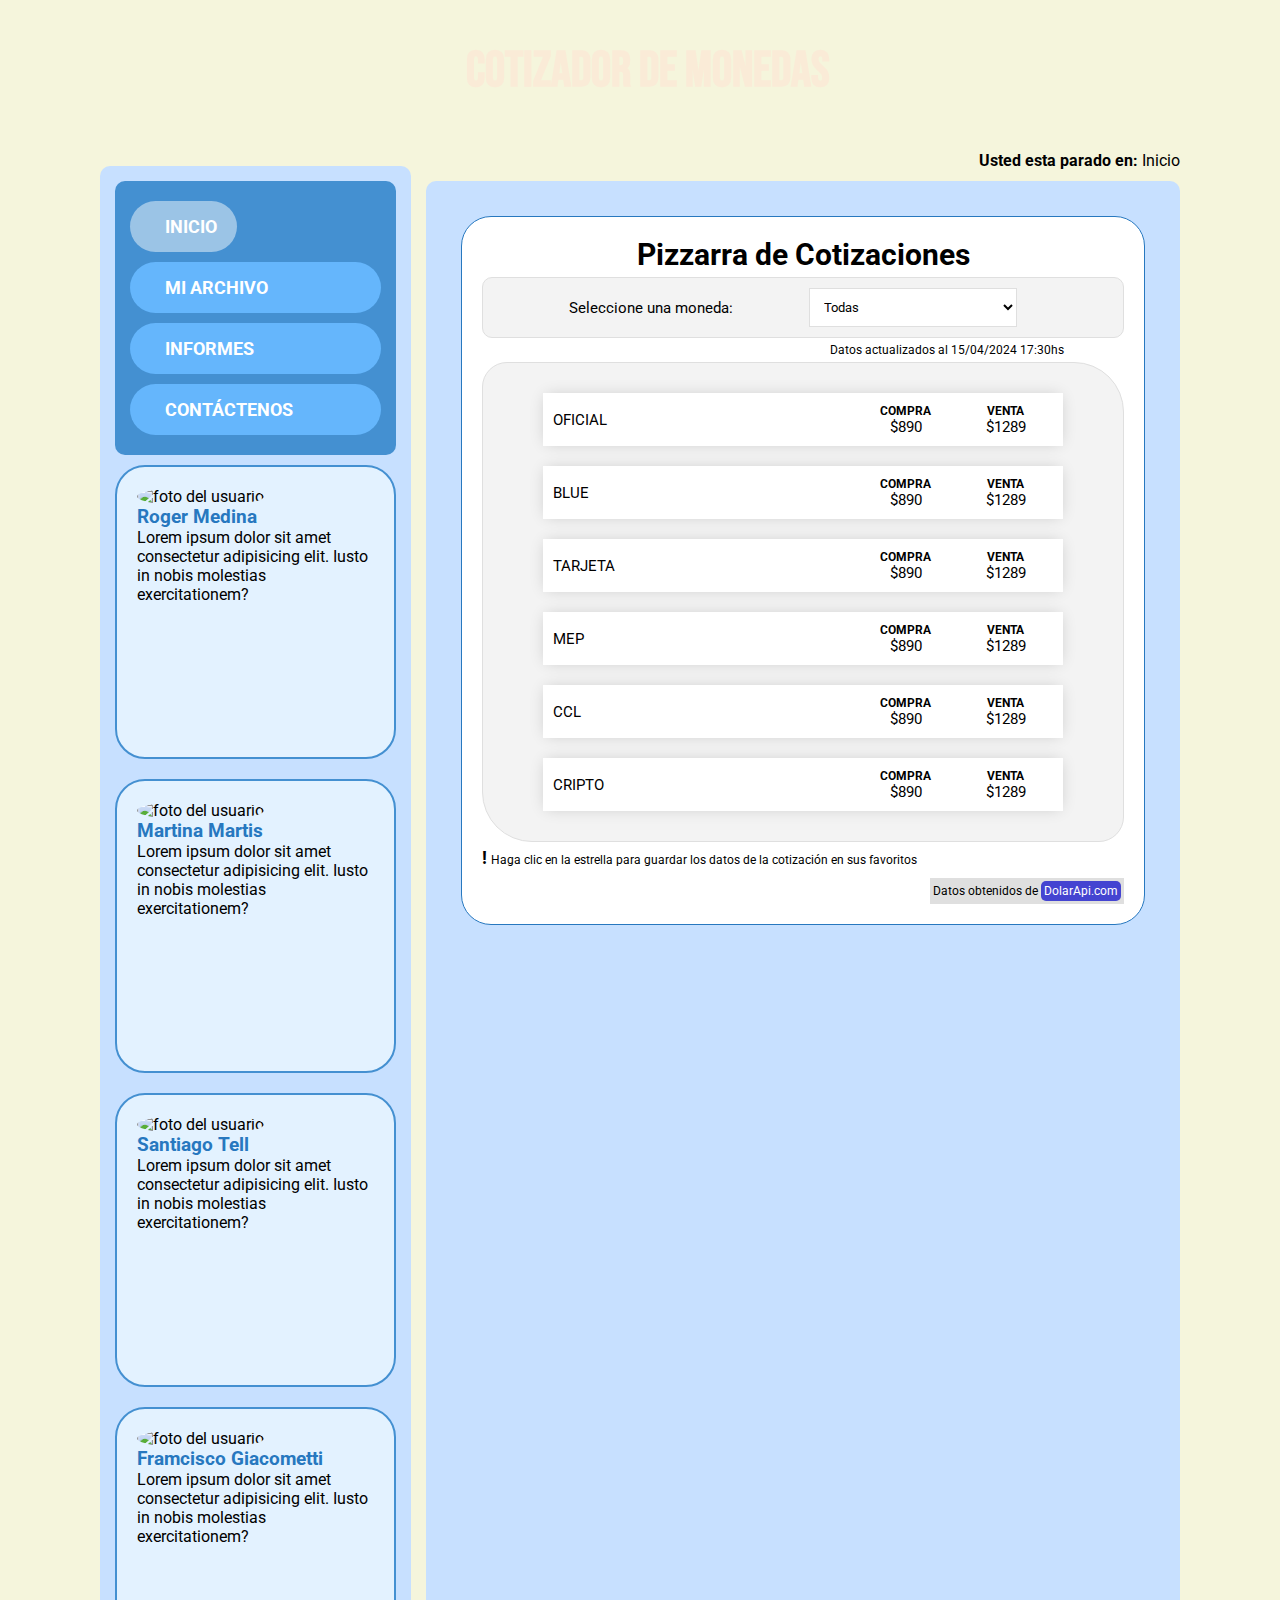
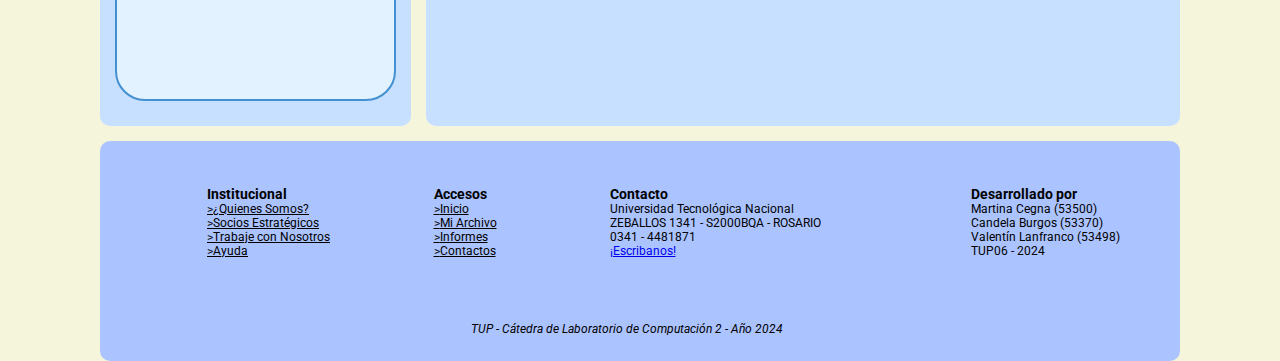
==== commit d1be03fe: "Terminamos de hacer el media query de todas las paginas." ====
--- a/index.html
+++ b/index.html
@@ -70,7 +70,7 @@
               </button>
             </div>
           </form>
-          
+
           <div class="datosActualizados">
             <p>Datos actualizados al 15/04/2024 17:30hs</p>
           </div>
--- a/CSS/common.css
+++ b/CSS/common.css
@@ -1,48 +1,48 @@
 @import url('https://fonts.googleapis.com/css2?family=Bebas+Neue&family=Kanit:ital,wght@0,100;0,200;0,300;0,400;0,500;0,600;0,700;0,800;0,900;1,100;1,200;1,300;1,400;1,500;1,600;1,700;1,800;1,900&family=Montserrat:wght@100;400;900&family=Roboto:ital,wght@0,100;0,300;0,400;0,500;0,700;0,900;1,100;1,300;1,400;1,500;1,700;1,900&family=Ubuntu:wght@300;400;500;700&display=swap');
 @import url('https://fonts.googleapis.com/css2?family=Bebas+Neue&family=Kanit:ital,wght@0,100;0,200;0,300;0,400;0,500;0,600;0,700;0,800;0,900;1,100;1,200;1,300;1,400;1,500;1,600;1,700;1,800;1,900&family=Montserrat:wght@100;400;900&family=Ubuntu:wght@300;400;500;700&display=swap');
 
-*{
+* {
   margin: 0;
   padding: 0;
   font-family: 'Roboto', 'Times New Roman', Times, serif
 }
 
-html{
+html {
   display: flex;
   margin-left: 100px;
   margin-right: 100px;
   flex-direction: column;
 }
 
-body{
+body {
   background-color: beige;
 }
 
 
 /*------------------HEADER-------------------*/
 
-header{
+header {
   padding: 40px;
-  background-image: url(/img/imagenEncabezado.jpg);
+  background-image: url(/tup-lc2-cotizador-app/img/imagenEncabezado.jpg);
   background-repeat: no-repeat;
   background-size: cover;
   border-radius: 10px;
 }
 
-header h1{
+header h1 {
   color: antiquewhite;
   text-align: center;
-  font-family: 'Bebas Neue','Times New Roman', Times, serif;
+  font-family: 'Bebas Neue', 'Times New Roman', Times, serif;
   font-size: 50px;
 }
 
-.fa-coins{
+.fa-coins {
   font-size: 50px;
   padding-right: 15px;
   color: #ffd83c;
 }
 
-div.contenedor{
+div.contenedor {
   display: flex;
   min-height: 65.3vh;
 }
@@ -60,8 +60,8 @@
   margin: 0px 0 15px 0;
   border-radius: 10px;
   flex-grow: 1;
-  }
-  
+}
+
 .side-bar-links {
   display: flex;
   justify-content: center;
@@ -71,11 +71,11 @@
   height: auto;
   padding: 10px;
 }
-  
+
 .side-bar-links ul {
   width: 100%;
 }
-  
+
 .side-bar-links ul li {
   margin: 10px 5px;
   padding: 5px 10px;
@@ -87,15 +87,15 @@
   justify-content: space-between;
   list-style: none;
 }
-  
+
 .side-bar-links ul li:hover {
   background-color: #40a0f5;
 }
-  
+
 .side-bar-links ul li:active {
   background-color: #2778bf;
 }
-  
+
 .side-bar-links ul li a {
   font-size: 18px;
   font-weight: bold;
@@ -107,24 +107,27 @@
   align-items: center;
   width: 100%;
 }
-  
+
 .side-bar-links ul li:first-child {
   display: inline-block;
   background-color: #ffffff77;
   margin-bottom: 0;
 }
+
 .side-bar-links ul li:first-child:hover {
   width: auto;
   background-color: #82c5ff;
 }
+
 .side-bar-links ul li:first-child:active {
   width: auto;
   background-color: #2778bf;
 }
+
 .fa-house {
   color: #ffd83c;
 }
-  
+
 .fa-house,
 .fa-folder,
 .fa-file,
@@ -132,14 +135,14 @@
   padding-right: 15px;
   font-size: 20px;
 }
-  
+
 .comentarios {
   width: 100%;
   display: flex;
   justify-content: space-between;
   flex-direction: column;
 }
-  
+
 .comentario {
   justify-content: center;
   align-items: center;
@@ -150,23 +153,23 @@
   border-radius: 30px;
   background-color: #e3f2ff;
 }
-  
+
 .texto {
   display: flex;
   justify-content: center;
   align-items: flex-start;
   flex-direction: column;
 }
-  
+
 .texto h3 {
   color: #2778bf;
 }
-  
+
 .user-icon {
   width: 100px;
   border-radius: 50%;
 }
-  
+
 /*------- MAIN --------*/
 .migas_de_pan {
   display: flex;
@@ -174,10 +177,12 @@
   margin-top: 10px;
   height: 15px;
 }
+
 .volverInicio {
   color: #2778bf;
   text-decoration: underline;
 }
+
 main {
   background-color: #c7e0ff;
   width: 80px;
@@ -187,7 +192,7 @@
   flex-grow: 3;
   order: 1;
 }
-  
+
 /*-------- FOOTER ---------*/
 footer {
   align-items: center;
@@ -201,36 +206,43 @@
   grid-template-columns: repeat(4, auto);
   grid-template-areas: "institucional accesos contacto desarrollado" ". tup tup .";
 }
+
 footer li {
   list-style: none;
 }
+
 .footer-link {
   color: black;
 }
-  
+
 .footer-link::before {
   content: ">";
 }
+
 .institucional {
   display: flex;
   justify-content: center;
   grid-area: institucional;
 }
+
 .accesos {
   display: flex;
   justify-content: center;
   grid-area: accesos;
 }
+
 .contacto {
   display: flex;
   justify-content: center;
   grid-area: contacto;
 }
+
 .desarrollado {
   display: flex;
   justify-content: flex-end;
   grid-area: desarrollado;
 }
+
 .tup {
   display: flex;
   justify-content: center;
@@ -250,7 +262,8 @@
   margin-top: 20px;
 }
 
-.btnCancelar, .btnLimpiar {
+.btnCancelar,
+.btnLimpiar {
   padding: 5px 20px;
   margin-right: 5px;
   background-color: #929292;
@@ -271,7 +284,7 @@
   cursor: pointer;
   text-transform: uppercase;
 }
-  
+
 /*----------------- MEDIA ------------------*/
 @media screen and (max-width: 1880px) {
   .btnCancelar {
@@ -298,9 +311,11 @@
     margin-left: 50px;
     margin-right: 50px;
   }
+
   .side-bar {
     font-size: 18px;
   }
+
   .fa-house,
   .fa-folder,
   .fa-file,
@@ -308,19 +323,22 @@
     padding-right: 15px;
     font-size: 25px;
   }
+
   .user-icon {
     width: 70px;
   }
 }
-  
+
 @media screen and (max-width: 920px) {
   html {
     margin-left: 0px;
     margin-right: 0px;
   }
+
   .side-bar-links ul li {
     font-size: 10px;
   }
+
   .fa-house,
   .fa-folder,
   .fa-file,
@@ -328,9 +346,11 @@
     padding-right: 15px;
     font-size: 15px;
   }
+
   .user-icon {
     width: 50px;
   }
+
   .migas_de_pan {
     margin-right: 10px;
   }
@@ -343,6 +363,7 @@
     font-size: 15px;
   }
 }
+
 @media screen and (max-width: 770px) {
   .migas_de_pan {
     font-size: 15px;
@@ -369,13 +390,13 @@
 }
 
 @media screen and (max-width: 600px) {
-   .side-bar {
+  .side-bar {
     display: none;
   }
 
   main {
     margin: 5px 0 15px 0;
-  }  
+  }
 
   footer {
     padding: 10px 10px 5px 10px;
@@ -465,5 +486,4 @@
   footer {
     font-size: 7px;
   }
-}
-
+}--- a/CSS/pizarra.css
+++ b/CSS/pizarra.css
@@ -20,7 +20,7 @@
     "recordatorio"
     "biblio";
 }
-  
+
 .pizzarra h1 {
   grid-area: h1;
   text-align: center;
@@ -33,7 +33,7 @@
   align-items: center;
   width: auto;
 }
-  
+
 .selector {
   grid-area: selector;
   display: flex;
@@ -45,11 +45,11 @@
   border-radius: 10px;
   padding: 10px;
 }
-  
+
 .selector label {
   font-size: 15px;
 }
-  
+
 .selector select {
   background-color: #ffffff;
   border: 1px solid #dfdfdf;
@@ -57,24 +57,24 @@
   margin-right: 20px;
   width: 100%;
 }
-  
+
 .filtrar {
   font-size: 30px;
   border: none;
   background-color: transparent;
 }
-  
+
 .fa-filter {
   cursor: pointer;
   color: #ffb555;
 }
-  
+
 .datosActualizados {
   grid-area: datosActualizados;
   text-align: right;
   padding: 5px 60px 5px 0;
 }
-  
+
 .cotizaciones {
   grid-area: cotizaciones;
   background-color: #f3f3f3;
@@ -93,7 +93,7 @@
   width: 50%;
   min-width: 300px;
 }
-  
+
 .moneda {
   display: flex;
   justify-content: space-between;
@@ -104,63 +104,63 @@
   padding: 10px;
   box-shadow: 0px 0px 15px -3px #00000030;
 }
-  
+
 .botonFavorito {
   font-size: 30px;
   border: none;
   background-color: transparent;
 }
-  
+
 .fa-star {
   color: #c7e0ff;
   cursor: pointer;
 }
-  
+
 .pintada {
   color: #2778bf;
 }
-  
+
 .botonFavorito:hover {
   background-color: transparent;
 }
-  
+
 .botonFavorito:active {
   background-color: transparent;
 }
-  
+
 .compraventa {
   display: flex;
   justify-content: space-around;
   align-items: center;
   width: 40%;
 }
-  
+
 .compra,
 .venta {
   text-align: center;
 }
-  
+
 .recordatorio {
   grid-area: recordatorio;
   padding: 5px 0 10px 0;
 }
-  
+
 .recordatorio strong {
   font-size: 25px;
 }
-  
+
 .bibliografia {
   grid-area: biblio;
   display: flex;
   width: 100%;
   justify-content: end;
 }
-  
+
 .bibliografia p {
   padding: 6px 3px;
   background-color: #dfdfdf;
 }
-  
+
 .bibliografia a {
   padding: 3px;
   border-radius: 5px;
@@ -168,10 +168,12 @@
   text-decoration: none;
   color: #ffffff;
 }
+
 /*----------------- ALERTAS ------------------*/
 
 .contenedorSuccess {
-  display: none; /* debo cambiar a "display: flex" para que se muestre la alerta */
+  display: none;
+  /* debo cambiar a "display: flex" para que se muestre la alerta */
   justify-content: center;
   align-items: center;
   position: absolute;
@@ -186,7 +188,8 @@
 }
 
 .contenedorWarning {
-  display: none; /* debo cambiar a "display: flex" para que se muestre la alerta */
+  display: none;
+  /* debo cambiar a "display: flex" para que se muestre la alerta */
   justify-content: center;
   align-items: center;
   position: absolute;
@@ -200,7 +203,8 @@
 }
 
 .contenedorError {
-  display: none; /* debo cambiar a "display: flex" para que se muestre la alerta */
+  display: none;
+  /* debo cambiar a "display: flex" para que se muestre la alerta */
   justify-content: center;
   align-items: center;
   position: absolute;
@@ -213,46 +217,48 @@
   border-radius: 30px;
   color: #fff;
 }
-  
+
 /*----------------- MEDIA ------------------*/
-  
- @media screen and (max-width: 1730px) {
+
+@media screen and (max-width: 1730px) {
   .cotizaciones {
     align-items: center;
     flex-flow: column nowrap;
     height: auto;
   }
-  
+
   .cotizacion {
     width: 90%;
   }
 }
-  
-@media  screen and (max-width: 1420px) {
+
+@media screen and (max-width: 1420px) {
   .selector {
     width: auto;
   }
-  
+
   .datosActualizados {
     font-size: 12px;
   }
-  
+
   .recordatorio {
     font-size: 12px;
   }
-  
+
   .recordatorio strong {
     font-size: 18px;
   }
-  
+
   .bibliografia p {
-        font-size: 12px;
-  }
-}
+    font-size: 12px;
+  }
+}
+
 @media screen and (max-width: 1245px) {
   .cajaSuccess {
     font-size: 12px;
   }
+
   .cajaWarning {
     font-size: 12px;
   }
@@ -363,7 +369,7 @@
 }
 
 @media screen and (max-width: 420px) {
-    .pizzarra h1 {
+  .pizzarra h1 {
     font-size: 20px;
   }
 
@@ -371,7 +377,7 @@
     min-width: 200px;
   }
 
-  .compra{
+  .compra {
     margin-right: 5px;
   }
 
@@ -391,7 +397,7 @@
 }
 
 @media screen and (max-width: 410px) {
-    .pizzarra h1 {
+  .pizzarra h1 {
     font-size: 20px;
   }
 
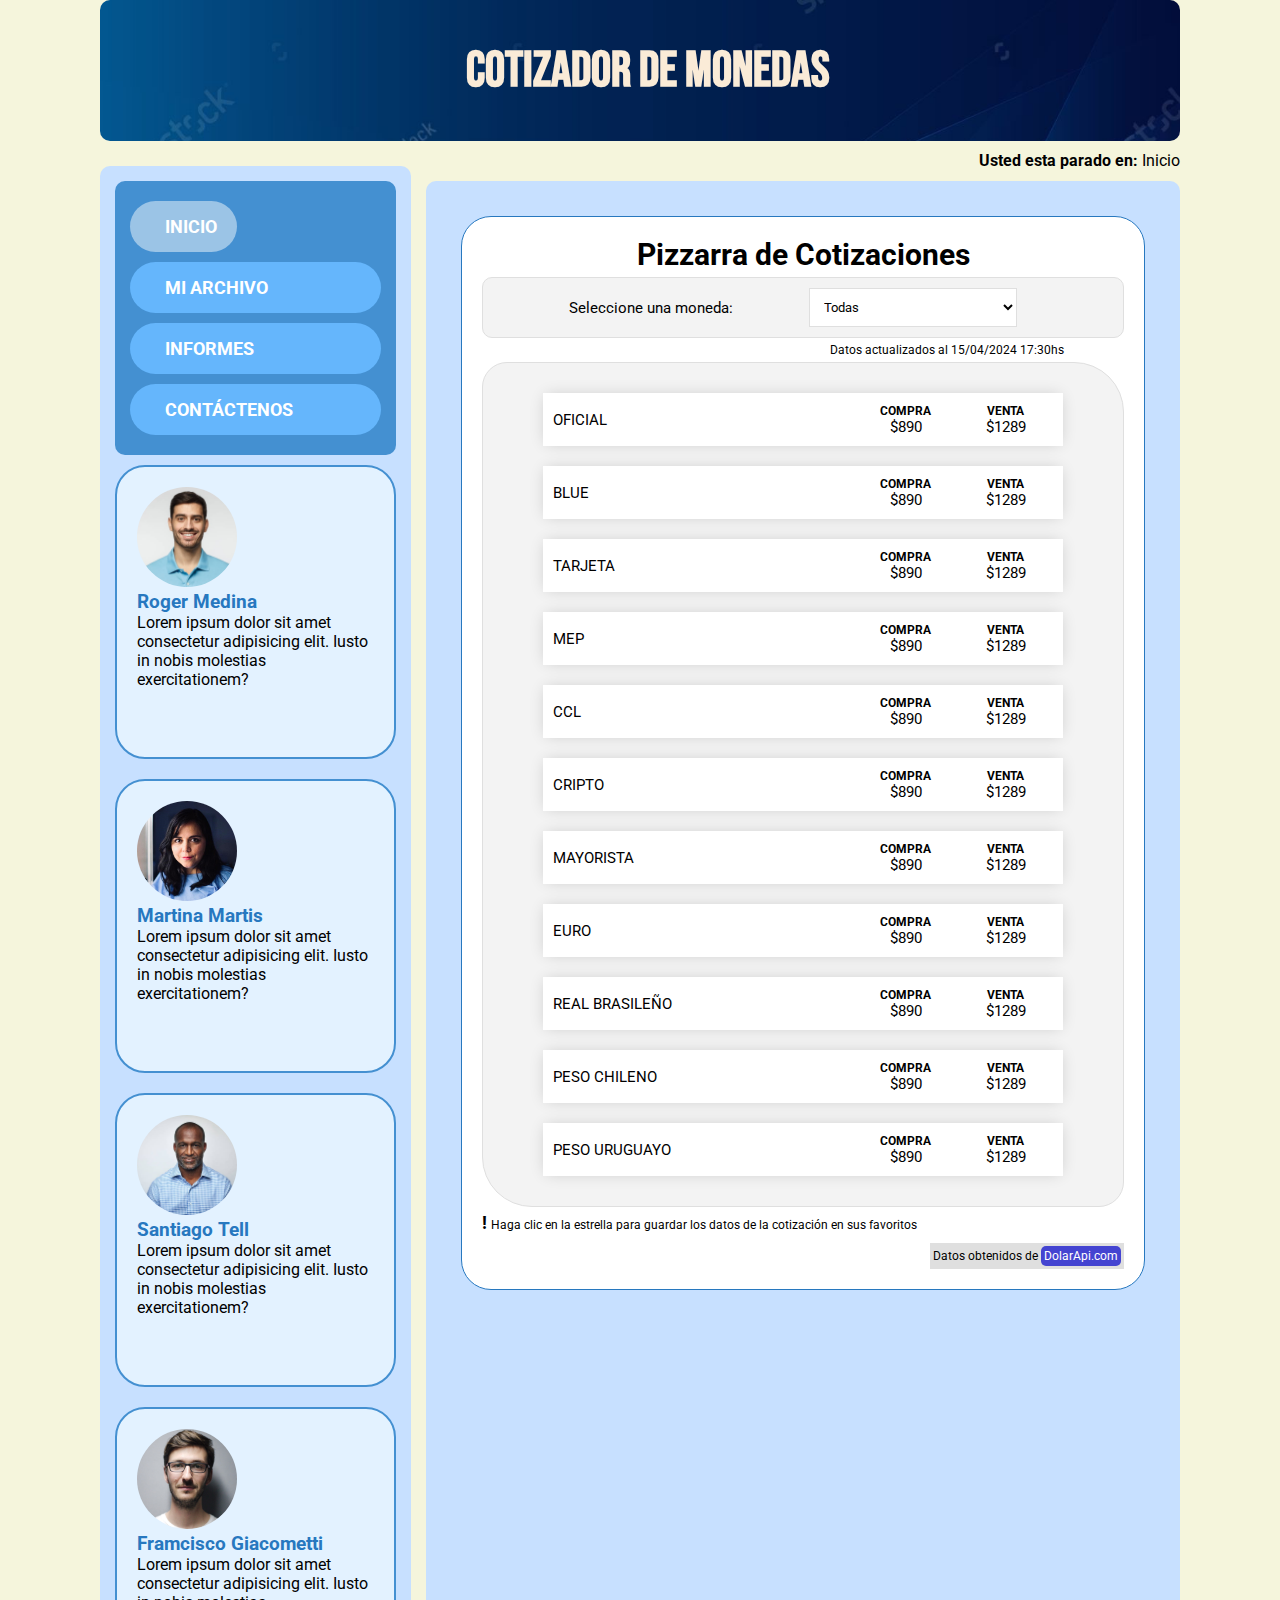
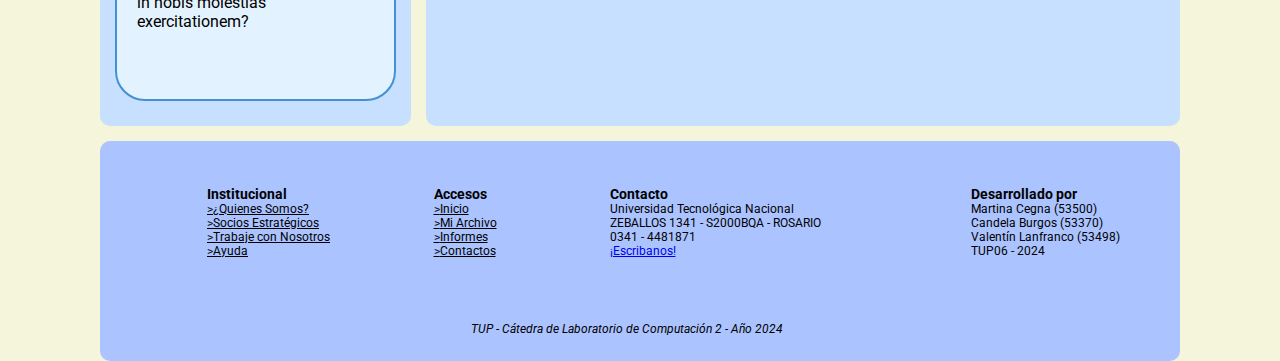
==== commit d8695e3e: "Cambiamos los path y agregamos las monedas faltantes" ====
--- a/index.html
+++ b/index.html
@@ -183,6 +183,96 @@
                 <i class="fa-solid fa-star pintada"></i>
               </button>
             </div>
+            <div class="cotizacion">
+              <div class="moneda">
+                <p>MAYORISTA</p>
+                <div class="compraventa">
+                  <div class="compra">
+                    <h5>COMPRA</h5>
+                    <p>$890</p>
+                  </div>
+                  <div class="venta">
+                    <h5>VENTA</h5>
+                    <p>$1289</p>
+                  </div>
+                </div>
+              </div>
+              <button type="button" class="botonFavorito">
+                <i class="fa-solid fa-star"></i>
+              </button>
+            </div>
+            <div class="cotizacion">
+              <div class="moneda">
+                <p>EURO</p>
+                <div class="compraventa">
+                  <div class="compra">
+                    <h5>COMPRA</h5>
+                    <p>$890</p>
+                  </div>
+                  <div class="venta">
+                    <h5>VENTA</h5>
+                    <p>$1289</p>
+                  </div>
+                </div>
+              </div>
+              <button type="button" class="botonFavorito">
+                <i class="fa-solid fa-star"></i>
+              </button>
+            </div>
+            <div class="cotizacion">
+              <div class="moneda">
+                <p>REAL BRASILEÑO</p>
+                <div class="compraventa">
+                  <div class="compra">
+                    <h5>COMPRA</h5>
+                    <p>$890</p>
+                  </div>
+                  <div class="venta">
+                    <h5>VENTA</h5>
+                    <p>$1289</p>
+                  </div>
+                </div>
+              </div>
+              <button type="button" class="botonFavorito">
+                <i class="fa-solid fa-star"></i>
+              </button>
+            </div>
+            <div class="cotizacion">
+              <div class="moneda">
+                <p>PESO CHILENO</p>
+                <div class="compraventa">
+                  <div class="compra">
+                    <h5>COMPRA</h5>
+                    <p>$890</p>
+                  </div>
+                  <div class="venta">
+                    <h5>VENTA</h5>
+                    <p>$1289</p>
+                  </div>
+                </div>
+              </div>
+              <button type="button" class="botonFavorito">
+                <i class="fa-solid fa-star"></i>
+              </button>
+            </div>
+            <div class="cotizacion">
+              <div class="moneda">
+                <p>PESO URUGUAYO</p>
+                <div class="compraventa">
+                  <div class="compra">
+                    <h5>COMPRA</h5>
+                    <p>$890</p>
+                  </div>
+                  <div class="venta">
+                    <h5>VENTA</h5>
+                    <p>$1289</p>
+                  </div>
+                </div>
+              </div>
+              <button type="button" class="botonFavorito">
+                <i class="fa-solid fa-star"></i>
+              </button>
+            </div>
           </div>
           <p class="recordatorio">
             <strong>! </strong>Haga clic en la estrella para guardar los datos
@@ -197,23 +287,23 @@
       <div class="side-bar-links">
         <ul>
           <li>
-            <a href="/tup-lc2-cotizador-app/index.html"><i class="fa-solid fa-house"></i>Inicio</a>
+            <a href="index.html"><i class="fa-solid fa-house"></i>Inicio</a>
           </li>
           <li>
-            <a href="/tup-lc2-cotizador-app/miarchivo.html"><i class="fa-solid fa-folder"></i>Mi Archivo</a>
+            <a href="miarchivo.html"><i class="fa-solid fa-folder"></i>Mi Archivo</a>
           </li>
           <li>
-            <a href="/tup-lc2-cotizador-app/informes.html"><i class="fa-solid fa-file"></i>Informes</a>
+            <a href="informes.html"><i class="fa-solid fa-file"></i>Informes</a>
           </li>
           <li>
-            <a href="/tup-lc2-cotizador-app/contacto.html"><i class="fa-solid fa-address-book"></i>Contáctenos</a>
+            <a href="contacto.html"><i class="fa-solid fa-address-book"></i>Contáctenos</a>
           </li>
         </ul>
       </div>
 
       <div class="comentarios">
         <div class="comentario">
-          <img src="/tup-lc2-cotizador-app/img/user1.jpg" alt="foto del usuario" class="user-icon" />
+          <img src="img/user1.jpg" alt="foto del usuario" class="user-icon" />
           <div class="texto">
             <h3>Roger Medina</h3>
             <p>
@@ -223,7 +313,7 @@
           </div>
         </div>
         <div class="comentario">
-          <img src="/tup-lc2-cotizador-app/img/user2.jpg" alt="foto del usuario" class="user-icon" />
+          <img src="img/user2.jpg" alt="foto del usuario" class="user-icon" />
           <div class="texto">
             <h3>Martina Martis</h3>
             <p>
@@ -233,7 +323,7 @@
           </div>
         </div>
         <div class="comentario">
-          <img src="/tup-lc2-cotizador-app/img/user3.jpg" alt="foto del usuario" class="user-icon" />
+          <img src="img/user3.jpg" alt="foto del usuario" class="user-icon" />
           <div class="texto">
             <h3>Santiago Tell</h3>
             <p>
@@ -243,7 +333,7 @@
           </div>
         </div>
         <div class="comentario">
-          <img src="/tup-lc2-cotizador-app/img/user4.jpg" alt="foto del usuario" class="user-icon" />
+          <img src="img/user4.jpg" alt="foto del usuario" class="user-icon" />
           <div class="texto">
             <h3>Framcisco Giacometti</h3>
             <p>
@@ -271,10 +361,10 @@
       <div>
         <h3>Accesos</h3>
         <ul>
-          <li><a class="footer-link" href="/tup-lc2-cotizador-app/index.html">Inicio</a></li>
-          <li><a class="footer-link" href="/tup-lc2-cotizador-app/miarchivo.html">Mi Archivo</a></li>
-          <li><a class="footer-link" href="/tup-lc2-cotizador-app/informes.html">Informes</a></li>
-          <li><a class="footer-link" href="/tup-lc2-cotizador-app/contacto.html">Contactos</a></li>
+          <li><a class="footer-link" href="index.html">Inicio</a></li>
+          <li><a class="footer-link" href="miarchivo.html">Mi Archivo</a></li>
+          <li><a class="footer-link" href="informes.html">Informes</a></li>
+          <li><a class="footer-link" href="contacto.html">Contactos</a></li>
         </ul>
       </div>
     </section>
--- a/CSS/common.css
+++ b/CSS/common.css
@@ -18,12 +18,11 @@
   background-color: beige;
 }
 
-
 /*------------------HEADER-------------------*/
 
 header {
   padding: 40px;
-  background-image: url(/tup-lc2-cotizador-app/img/imagenEncabezado.jpg);
+  background-image: url(/img/imagenEncabezado.jpg);
   background-repeat: no-repeat;
   background-size: cover;
   border-radius: 10px;
@@ -46,8 +45,6 @@
   display: flex;
   min-height: 65.3vh;
 }
-
-
 
 /*-----------------SIDE BAR----------------*/
 .side-bar {
--- a/CSS/pizarra.css
+++ b/CSS/pizarra.css
@@ -81,7 +81,7 @@
   border: 1px solid #dfdfdf;
   border-radius: 25px 50px;
   padding: 20px;
-  height: 70%;
+  height: 60%;
   display: flex;
   flex-flow: column wrap;
 }
@@ -172,8 +172,7 @@
 /*----------------- ALERTAS ------------------*/
 
 .contenedorSuccess {
-  display: none;
-  /* debo cambiar a "display: flex" para que se muestre la alerta */
+  display: none; /* debo cambiar a "display: flex" para que se muestre la alerta */
   justify-content: center;
   align-items: center;
   position: absolute;
@@ -188,8 +187,7 @@
 }
 
 .contenedorWarning {
-  display: none;
-  /* debo cambiar a "display: flex" para que se muestre la alerta */
+  display: none; /* debo cambiar a "display: flex" para que se muestre la alerta */
   justify-content: center;
   align-items: center;
   position: absolute;
@@ -203,8 +201,7 @@
 }
 
 .contenedorError {
-  display: none;
-  /* debo cambiar a "display: flex" para que se muestre la alerta */
+  display: none; /* debo cambiar a "display: flex" para que se muestre la alerta */
   justify-content: center;
   align-items: center;
   position: absolute;
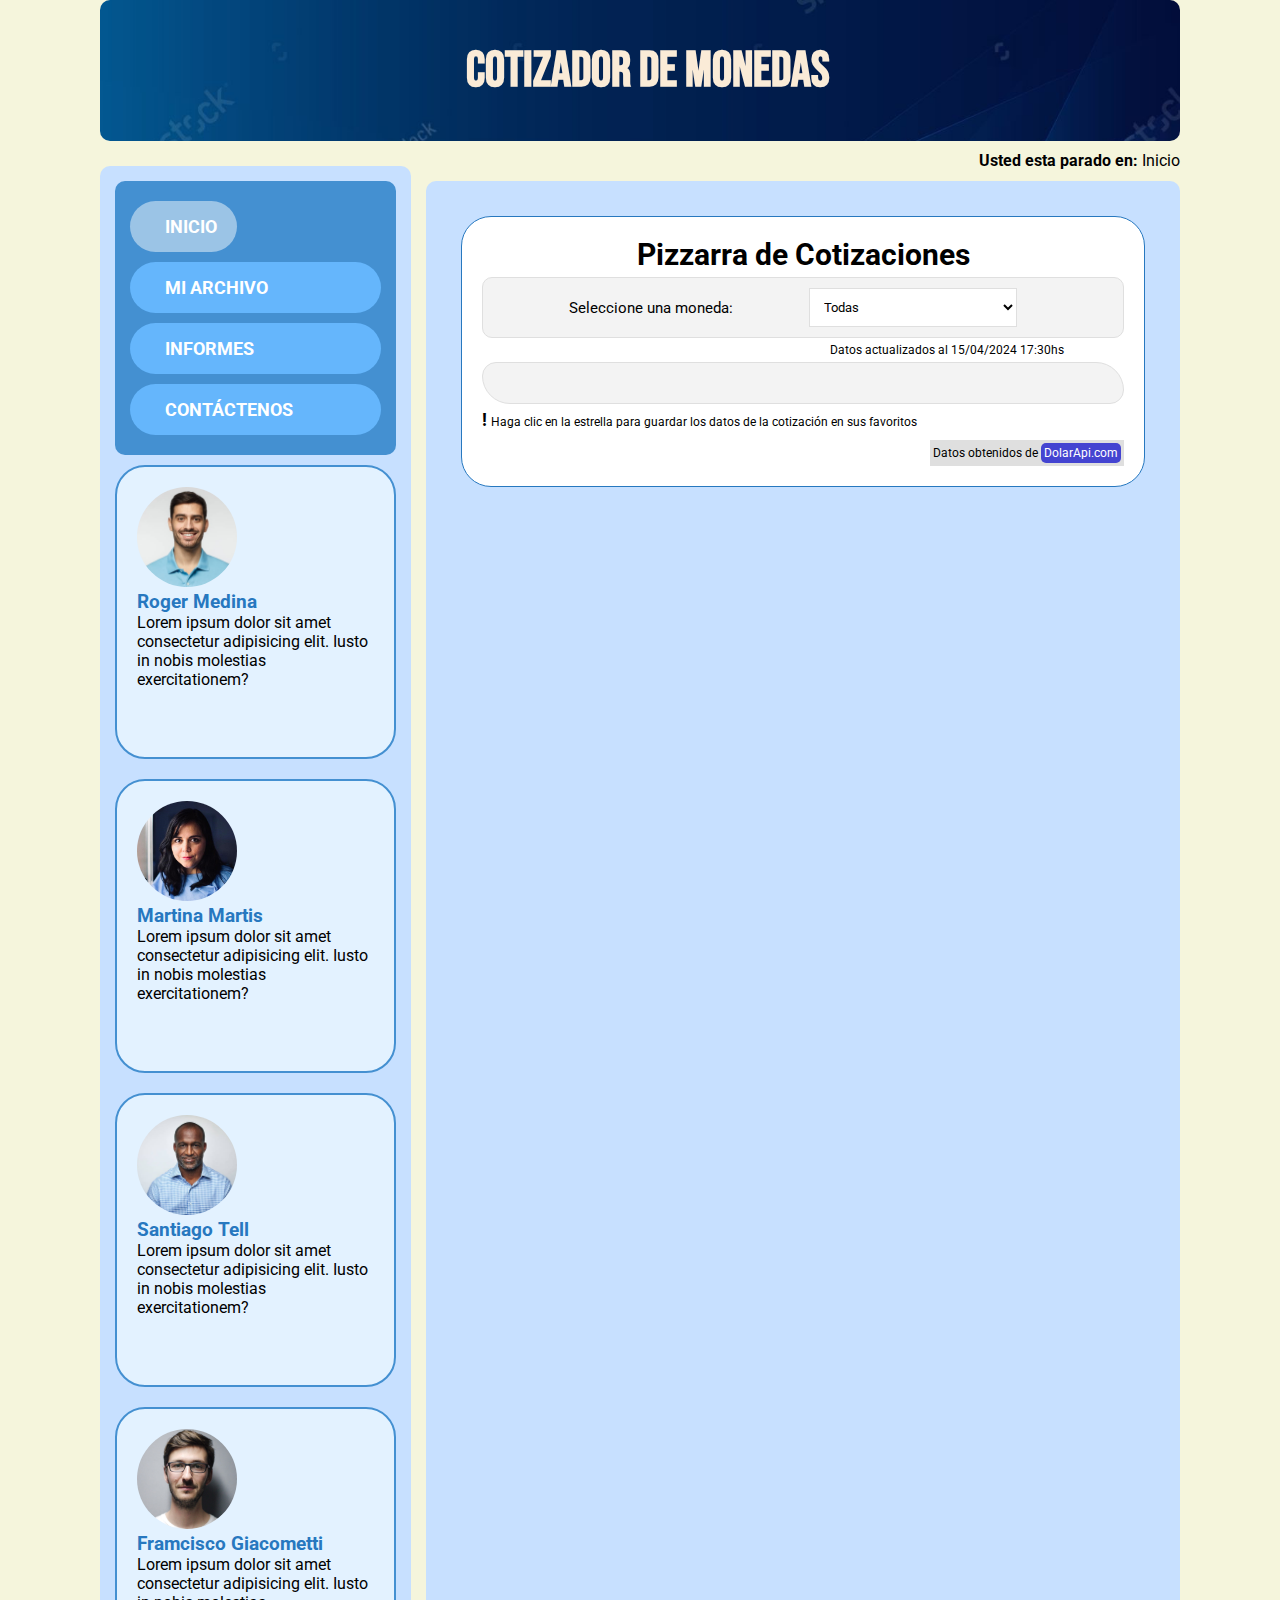
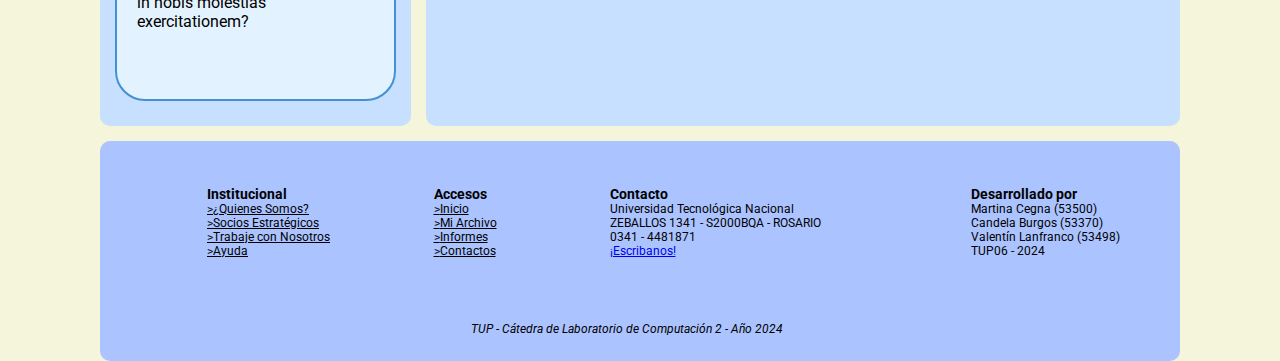
==== commit d887ec43: "corregimos la llamada a la API y empezamos a llenar las tarjetas" ====
--- a/index.html
+++ b/index.html
@@ -74,8 +74,8 @@
           <div class="datosActualizados">
             <p>Datos actualizados al 15/04/2024 17:30hs</p>
           </div>
-          <div class="cotizaciones">
-            <div class="cotizacion">
+          <div id="cotizaciones" class="cotizaciones">
+            <!--<div class="cotizacion">
               <div class="moneda">
                 <p>OFICIAL</p>
                 <div class="compraventa">
@@ -272,14 +272,14 @@
               <button type="button" class="botonFavorito">
                 <i class="fa-solid fa-star"></i>
               </button>
-            </div>
+            </div>-->
           </div>
           <p class="recordatorio">
             <strong>! </strong>Haga clic en la estrella para guardar los datos
             de la cotización en sus favoritos
           </p>
           <div class="bibliografia">
-            <p>Datos obtenidos de <a href="api">DolarApi.com</a></p>
+            <p>Datos obtenidos de <a href="https://dolarapi.com/">DolarApi.com</a></p>
           </div>
         </div>
     </main>
@@ -391,5 +391,7 @@
     </p>
   </footer>
 </body>
+<script src="js/common.js"></script>
+<script src="js/pizarra.js"></script>
 
 </html>